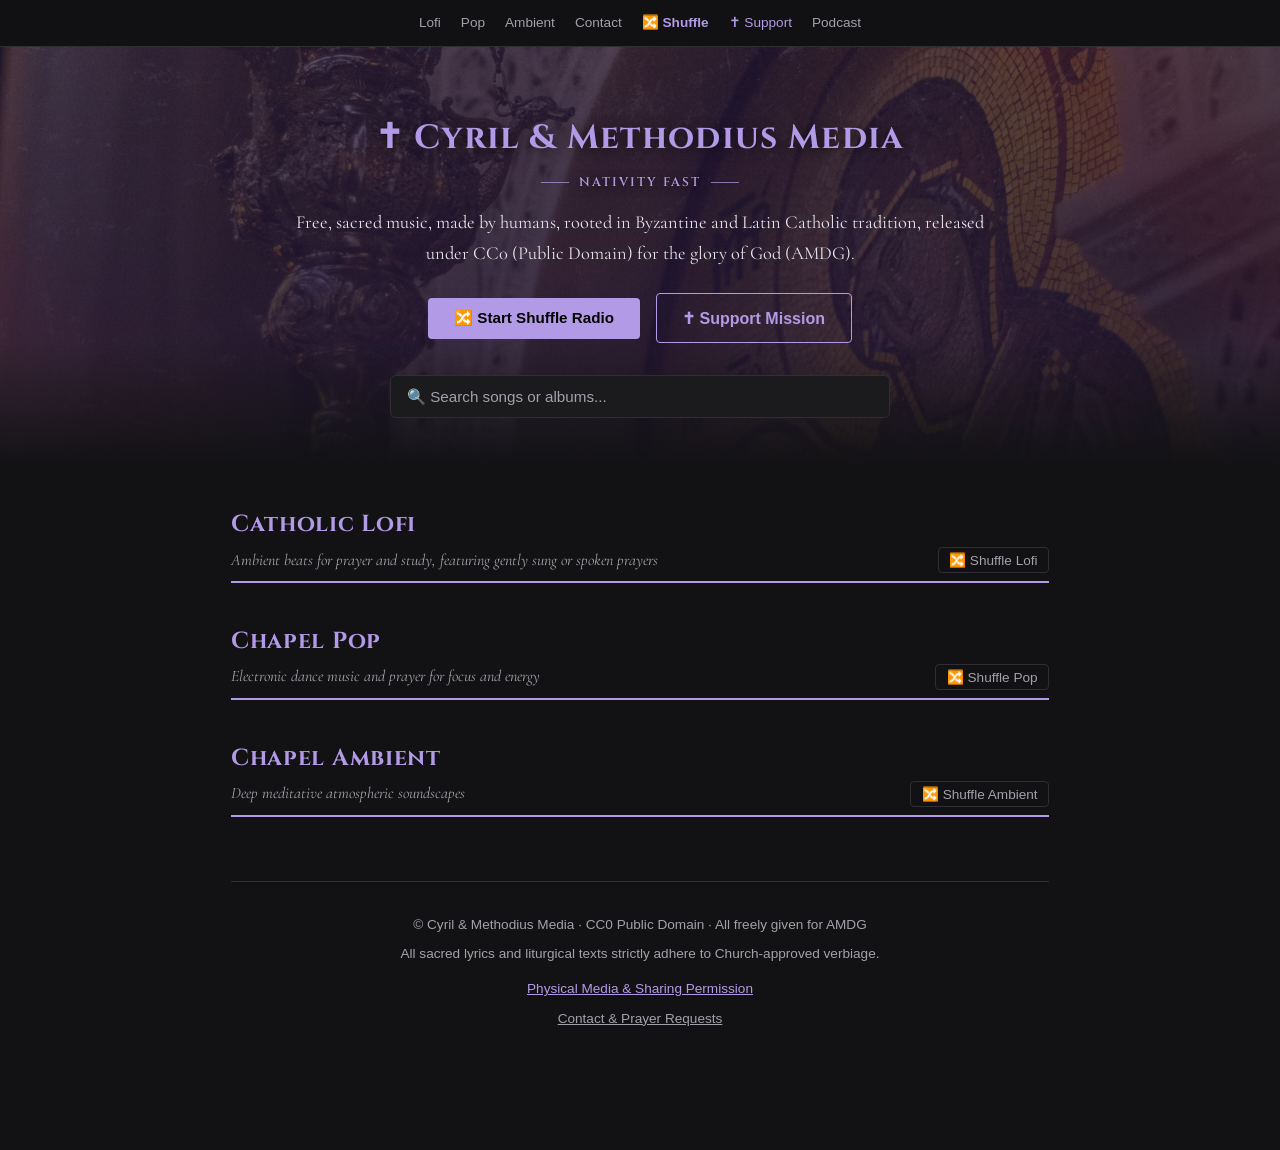
==== index.html @ 16fef33c "Simplify instrumental labels - Drop the Instrumental badge and the Instrumental / With vocals button" ====
<!DOCTYPE html>
<html lang="en">
<head>
  <meta charset="UTF-8" />
  <meta name="viewport" content="width=device-width, initial-scale=1.0" />
  
  <title>Cyril & Methodius Media — Sacred Sound. Open Source.</title>
  <meta name="description" content="Free, sacred music, made by humans, rooted in Byzantine and Latin Catholic tradition, released under CC0 Public Domain for AMDG." />
  <link rel="alternate" type="application/json" title="Music catalog (every album and song)" href="https://media.methodius.media/catalog.json" />
  <link rel="help" type="text/plain" title="How to download the music" href="/llms.txt" />
  <link rel="canonical" href="https://methodius.media/" />
  <link rel="manifest" href="/site.webmanifest" />

  <!-- Open Graph -->
  <meta property="og:url" content="https://methodius.media/" />
  <meta property="og:title" content="Cyril & Methodius Media — Sacred Sound. Open Source." />
  <meta property="og:description" content="Free, sacred music, made by humans, rooted in Byzantine and Latin Catholic tradition, released under CC0 Public Domain for AMDG." />
  <meta property="og:type" content="website" />

  <script type="application/ld+json">
  {
    "@context": "https://schema.org",
    "@type": "PodcastSeries",
    "name": "Methodius Media Release Archive",
    "description": "A podcast archive of every Methodius Media release, including pop, lofi, and ambient tracks on top of Catholic prayers.",
    "url": "https://methodius.media",
    "webFeed": "https://media.methodius.media/podcast.xml",
    "image": "https://methodius.media/apple-touch-icon.png"
  }
  </script>

  <link rel="icon" type="image/svg+xml" href="/favicon.svg" />

  <!-- Liturgical / classical serif fonts, self-hosted (Latin subset from
       Google Fonts) so they load from our own domain alongside the page
       instead of depending on a third-party fetch that sometimes stalls. -->
  <link rel="preload" href="/fonts/cinzel.woff2" as="font" type="font/woff2" crossorigin>
  <link rel="preload" href="/fonts/cormorant-garamond.woff2" as="font" type="font/woff2" crossorigin>

  <style>
    @font-face {
      font-family: 'Cinzel';
      font-style: normal;
      font-weight: 400 900;
      font-display: swap;
      src: url('/fonts/cinzel.woff2') format('woff2');
    }
    @font-face {
      font-family: 'Cormorant Garamond';
      font-style: normal;
      font-weight: 300 700;
      font-display: swap;
      src: url('/fonts/cormorant-garamond.woff2') format('woff2');
    }
    @font-face {
      font-family: 'Cormorant Garamond';
      font-style: italic;
      font-weight: 300 700;
      font-display: swap;
      src: url('/fonts/cormorant-garamond-italic.woff2') format('woff2');
    }
    :root {
      --bg: #121214;
      --card-bg: #1b1b1e;
      --border: #2e2e34;
      --text: #e4e4e7;
      --muted: #a1a1aa;
      --accent: #d4af37;
      --accent-hover: #f1c40f;
      --hero-tint: 18, 18, 20;
      --purple-badge: #c084fc;
      --font-heading: 'Cinzel', Georgia, serif;
      --font-serif: 'Cormorant Garamond', Georgia, serif;
      --font-sans: -apple-system, BlinkMacSystemFont, "Segoe UI", Roboto, sans-serif;
    }
    /* Byzantine liturgical seasons (set on <html> by the script in <head>).
       Gold is the everyday color; each accent stays light enough for the
       black text on accent-colored buttons. */
    html[data-season="nativity-fast"],
    html[data-season="lent"] { --accent: #b39ae6; --accent-hover: #c9b6f0; --hero-tint: 30, 20, 48; }
    html[data-season="nativity"] { --accent: #efe4c6; --accent-hover: #fbf4e0; --hero-tint: 34, 32, 26; }
    html[data-season="pascha"] { --accent: #e8636e; --accent-hover: #f08790; --hero-tint: 46, 16, 20; }
    html[data-season="pentecost"] { --accent: #74c486; --accent-hover: #93d4a1; --hero-tint: 16, 38, 24; }
    html[data-season="dormition"] { --accent: #85b6ea; --accent-hover: #a5caf2; --hero-tint: 16, 28, 48; }
    * { box-sizing: border-box; margin: 0; padding: 0; }
    /* Visible outline for keyboard users only (mouse clicks don't trigger it). */
    :focus-visible { outline: 2px solid var(--accent); outline-offset: 2px; }
    html { scroll-behavior: smooth; }
    body {
      font-family: var(--font-sans);
      background-color: var(--bg);
      color: var(--text);
      line-height: 1.6;
      padding-bottom: 5.5rem;
      min-height: 100vh;
      display: flex;
      flex-direction: column;
    }

    /* COMPACT SEASONAL DONATION BANNER ABOVE NAV */
    #seasonal-banner {
      display: none;
      position: relative;
      background: var(--card-bg);
      border-bottom: 1px solid var(--accent);
      padding: 0.4rem 2rem 0.4rem 0.75rem;
      text-align: center;
      font-size: 0.8rem;
      z-index: 200;
    }

    @media (max-width: 640px) {
  /* Prevent title and play button from breaking onto separate rows */
  .track-title-wrap {
    flex-wrap: nowrap !important;
    overflow: hidden;
  }

  /* Keep title on up to 2 lines and truncate with ellipsis on line 2 */
.track-title {
  display: -webkit-box;
  -webkit-line-clamp: 2;
  -webkit-box-orient: vertical;
  overflow: hidden;
  text-overflow: ellipsis;
  min-width: 0;
  flex: 1 1 auto;
}

  /* Prevent tag from stretching */
  .track-tag-container {
    flex-shrink: 0;
  }
  .track-tag-container {
  display: none !important;
}
}

    .sticky-nav {
      position: sticky;
      top: 0;
      z-index: 100;
      background: rgba(18, 18, 20, 0.92);
      backdrop-filter: blur(10px);
      border-bottom: 1px solid var(--border);
      padding: 0.75rem 1rem;
      display: flex;
      justify-content: center;
      gap: 1.25rem;
      flex-wrap: wrap;
      align-items: center;
      font-family: var(--font-sans);
    }
    .sticky-nav a {
      color: var(--muted);
      text-decoration: none;
      font-size: 0.85rem;
      font-weight: 500;
      transition: color 0.2s;
    }
    .sticky-nav a:hover { color: var(--accent); }

    .container {
      max-width: 850px;
      margin: 0 auto;
      padding: 0 1rem;
      width: 100%;
      flex: 1;
    }

    header {
      padding: 4rem 1rem 2.5rem 1rem;
      text-align: center;
      /* Darkened so the gold text stays readable, fading into --bg at the
         bottom so the image has no hard edge. */
      background:
        linear-gradient(to bottom, rgba(var(--hero-tint), 0.72), rgba(var(--hero-tint), 0.82) 70%, var(--bg)),
        url('/hero.jpg') 70% 35% / cover no-repeat;
    }
    .season-label:not([hidden]) {
      display: flex;
      align-items: center;
      justify-content: center;
      gap: 0.6rem;
      margin: -0.25rem 0 0.9rem;
      font-family: var(--font-heading);
      font-size: 0.78rem;
      font-weight: 600;
      letter-spacing: 0.16em;
      text-transform: uppercase;
      color: var(--accent);
      text-shadow: 0 2px 10px rgba(0, 0, 0, 0.6);
    }
    .season-label::before,
    .season-label::after {
      content: "";
      width: 1.75rem;
      height: 1px;
      background: var(--accent);
      opacity: 0.7;
    }
    .site-title { text-shadow: 0 2px 12px rgba(0, 0, 0, 0.6); }
    .site-title { 
      font-family: var(--font-heading);
      font-size: 2.1rem; 
      color: var(--accent); 
      margin-bottom: 0.75rem; 
      letter-spacing: 0.04em; 
    }
    .hero-mission { 
      font-family: var(--font-serif);
      color: var(--text); 
      font-size: 1.15rem; 
      max-width: 720px; 
      margin: 0 auto 1.5rem auto; 
      line-height: 1.7; 
    }
    
    .hero-actions {
      display: flex;
      gap: 1rem;
      justify-content: center;
      align-items: center;
      flex-wrap: wrap;
    }

    .btn-shuffle {
      background: var(--accent);
      color: #000;
      padding: 0.7rem 1.6rem;
      font-weight: 600;
      border: none;
      border-radius: 4px;
      cursor: pointer;
      font-size: 0.95rem;
      transition: background 0.2s;
      font-family: var(--font-sans);
    }
    .btn-shuffle:hover { background: var(--accent-hover); }

    .btn-donate {
      display: inline-block;
      background: transparent;
      border: 1px solid var(--accent);
      color: var(--accent);
      padding: 0.7rem 1.6rem;
      font-weight: 600;
      text-decoration: none;
      border-radius: 4px;
      transition: all 0.2s;
      font-family: var(--font-sans);
    }
    .btn-donate:hover { background: var(--accent); color: #000; }

    .search-wrapper {
      margin: 2rem 0 0.5rem 0;
      text-align: center;
      position: relative;
    }
    .search-wrapper .search-input { padding-right: 2.75rem; }
    .search-clear {
      position: absolute;
      top: 50%;
      right: 0.35rem;
      transform: translateY(-50%);
      width: 38px;
      height: 38px;
      border: none;
      border-radius: 50%;
      background: transparent;
      color: var(--muted);
      font-size: 1.1rem;
      cursor: pointer;
    }
    .search-clear:hover { color: var(--text); }

    /* Search results take the place of the album list while searching:
       matching songs first (each tagged with its section, so versions of
       the same prayer sit side by side), then matching albums. */
    body.searching .imprint-section { display: none !important; }
    .search-results[hidden] { display: none; }
    .search-results {
      display: flex;
      flex-direction: column;
      gap: 1.75rem;
      margin: 1.5rem 0 2.5rem;
    }
    .sr-head {
      display: flex;
      justify-content: space-between;
      align-items: baseline;
      gap: 1rem;
      padding: 0 0.25rem 0.45rem;
      border-bottom: 2px solid var(--accent);
    }
    .sr-head h2 {
      font-family: var(--font-heading);
      font-size: 0.95rem;
      font-weight: 600;
      letter-spacing: 0.16em;
      text-transform: uppercase;
      color: var(--accent);
    }
    .sr-count { font-size: 0.8rem; color: var(--muted); }
    .sr-list {
      list-style: none;
      margin: 0.4rem 0 0;
      padding: 0;
      display: flex;
      flex-direction: column;
      gap: 0.5rem;
    }
    .sr-song {
      display: flex;
      align-items: center;
      gap: 0.75rem;
      padding: 0.4rem 0.35rem 0.4rem 0.4rem;
      border-radius: 8px;
    }
    .sr-song.playing { background: rgba(212, 175, 55, 0.08); background: color-mix(in srgb, var(--accent) 8%, transparent); }
    .sr-song.playing .sr-title { color: var(--accent); }
    .sr-thumb { width: 44px; height: 44px; border-radius: 6px; font-size: 1.1rem; }
    .sr-text {
      flex: 1;
      min-width: 0;
      display: flex;
      flex-direction: column;
      gap: 0.15rem;
    }
    .sr-title-line { display: flex; align-items: flex-start; gap: 0.5rem; min-width: 0; }
    /* Long titles wrap to two lines, so the part that matched stays visible. */
    .sr-title {
      font-size: 0.95rem;
      font-weight: 600;
      line-height: 1.3;
      display: -webkit-box;
      -webkit-line-clamp: 2;
      -webkit-box-orient: vertical;
      overflow: hidden;
    }
    .sr-sub .sr-chip { display: inline-block; margin-right: 0.45rem; vertical-align: 1px; }
    .sr-chip {
      flex-shrink: 0;
      padding: 0.08rem 0.5rem;
      border: 1px solid var(--border);
      border-radius: 999px;
      font-size: 0.64rem;
      font-weight: 700;
      letter-spacing: 0.06em;
      text-transform: uppercase;
      color: #c9c9cf;
    }
    .sr-sub {
      font-size: 0.8rem;
      color: var(--muted);
      white-space: nowrap;
      overflow: hidden;
      text-overflow: ellipsis;
    }
    .sr-btn {
      flex-shrink: 0;
      width: 40px;
      height: 40px;
      padding: 0;
      border-radius: 50%;
      border: 1px solid var(--border);
      background: transparent;
      color: var(--text);
      font-size: 1.05rem;
      line-height: 1;
      cursor: pointer;
      display: flex;
      align-items: center;
      justify-content: center;
      -webkit-tap-highlight-color: transparent;
    }
    .sr-btn:hover { border-color: var(--accent); }
    .sr-btn.queued { border-color: var(--accent); color: var(--accent); }
    .sr-btn-play { border-color: var(--accent); background: var(--accent); color: #000; font-size: 0.85rem; }
    .sr-btn-play:hover { background: var(--accent-hover); }
    .sr-album {
      width: 100%;
      display: flex;
      align-items: center;
      gap: 0.9rem;
      padding: 0.5rem 0.75rem 0.5rem 0.5rem;
      border-radius: 10px;
      border: 1px solid var(--border);
      background: var(--card-bg);
      color: var(--text);
      font-family: var(--font-sans);
      text-align: left;
      cursor: pointer;
    }
    .sr-album:hover { border-color: var(--accent); }
    .sr-album-thumb { width: 56px; height: 56px; border-radius: 6px; font-size: 1.4rem; }
    .sr-album-title { font-family: var(--font-serif); font-size: 1.15rem; font-weight: 600; line-height: 1.2; }
    .sr-album::after {
      content: "";
      flex-shrink: 0;
      width: 7px;
      height: 7px;
      margin-left: auto;
      border-right: 2px solid var(--muted);
      border-bottom: 2px solid var(--muted);
      transform: rotate(-45deg);
    }
    .sr-empty { padding: 2rem 0; text-align: center; color: var(--muted); }
    .search-input {
      width: 100%;
      max-width: 500px;
      padding: 0.75rem 1rem;
      background: var(--card-bg);
      border: 1px solid var(--border);
      border-radius: 6px;
      color: var(--text);
      font-size: 0.95rem;
      outline: none;
      transition: border-color 0.2s;
      font-family: var(--font-sans);
    }
    .search-input:focus { border-color: var(--accent); }
    .search-input::placeholder { color: var(--muted); }

    .badge, .track-tag-badge, .btn-zip, .btn-artist-donate, .btn-album-share, .btn-download, .btn-share, .btn-queue {
      display: inline-flex;
      align-items: center;
      justify-content: center;
      height: 28px;
      font-size: 0.72rem;
      padding: 0 0.65rem;
      border-radius: 4px;
      font-weight: 600;
      white-space: nowrap;
      font-family: var(--font-sans);
      transition: all 0.2s;
      text-decoration: none;
      cursor: pointer;
    }

    /* Tag specifics */
    .badge, .track-tag-badge {
      text-transform: uppercase;
      letter-spacing: 0.04em;
      cursor: default;
    }
    .badge-sung { border: 1px solid var(--purple-badge); color: var(--purple-badge); }
    .badge-spoken { border: 1px solid #6fa8dc; color: #6fa8dc; }
    /* Albums still being recorded (no full-album download yet). */
    .badge-progress { border: 1px dashed #b4b4bc; color: #c9c9cf; }
    /* Instrumental albums: a white frame on every copy of their cover. */
    .art-instrumental::after {
      content: "";
      position: absolute;
      inset: 0;
      z-index: 2;
      border: 3px solid #f4f4f5;
      border-radius: inherit;
      pointer-events: none;
    }
    .track-tag-badge { border: 1px solid var(--border); color: var(--muted); font-size: 0.68rem; padding: 0 0.4rem; }

    /* Button specifics */
    .btn-zip, .btn-artist-donate, .btn-album-share {
      background: transparent;
      border: 1px solid var(--accent);
      color: var(--accent);
      font-size: 0.75rem;
    }
    .btn-zip:hover, .btn-artist-donate:hover, .btn-album-share:hover { background: var(--accent); color: #000; }

    .btn-download, .btn-share, .btn-queue {
      background: transparent;
      border: 1px solid var(--border);
      color: var(--muted);
      font-size: 0.75rem;
    }
    .btn-download:hover, .btn-share:hover, .btn-queue:hover { border-color: var(--text); color: var(--text); }
    .btn-queue.queued { border-color: var(--accent); color: var(--accent); }

    .album-tag-container, .track-tag-container {
      display: inline-flex;
      gap: 0.35rem;
      flex-wrap: wrap;
      align-items: center;
      flex-shrink: 0;
    }

    .imprint-section { margin-top: 2.5rem; }

    /* NEWEST SONG CARD in the hero, above search (filled from the podcast
       feed; stays hidden if the feed can't be loaded or matched to a track) */
    .newest-card:not([hidden]) {
      display: flex;
      align-items: center;
      gap: 0.75rem;
      max-width: 500px;
      margin: 1.75rem auto 0;
      padding: 0.55rem 0.9rem 0.55rem 0.6rem;
      text-align: left;
      background: rgba(27, 27, 30, 0.88);
      border: 1px solid var(--border);
      border-radius: 999px;
    }
    .newest-play {
      flex-shrink: 0;
      width: 38px;
      height: 38px;
      border-radius: 50%;
      border: none;
      background: var(--accent);
      color: #000;
      font-size: 0.9rem;
      cursor: pointer;
      transition: background 0.2s;
    }
    .newest-play:hover { background: var(--accent-hover); }
    .newest-text { min-width: 0; flex: 1; }
    .newest-label {
      font-size: 0.65rem;
      font-weight: 600;
      letter-spacing: 0.08em;
      text-transform: uppercase;
      color: var(--accent);
    }
    .newest-date { color: var(--muted); font-weight: 400; }
    /* Song name doubles as the "view in album" link. */
    .newest-song {
      display: block;
      width: 100%;
      background: none;
      border: none;
      padding: 0;
      text-align: left;
      cursor: pointer;
      color: var(--text);
      font-family: var(--font-serif);
      font-size: 1.1rem;
      font-weight: 600;
      line-height: 1.3;
      white-space: nowrap;
      overflow: hidden;
      text-overflow: ellipsis;
    }
    .newest-song:hover #newest-title { color: var(--accent); }
    .newest-album { color: var(--muted); font-style: italic; font-weight: 500; font-size: 0.95rem; }
    .newest-card:not([hidden]) + .search-wrapper { margin-top: 1rem; }
    .imprint-header {
      border-bottom: 2px solid var(--accent);
      padding-bottom: 0.5rem;
      margin-bottom: 1.5rem;
      display: flex;
      justify-content: space-between;
      align-items: flex-end;
      flex-wrap: wrap;
      gap: 0.5rem;
    }
    .imprint-header-text h2 { 
      font-family: var(--font-heading);
      font-size: 1.45rem; 
      color: var(--accent); 
      letter-spacing: 0.03em;
    }
    .imprint-subtitle { 
      font-family: var(--font-serif);
      font-size: 1rem; 
      color: var(--muted); 
      font-style: italic; 
      display: block; 
      margin-top: 0.25rem; 
    }

    .btn-section-shuffle {
      background: transparent;
      border: 1px solid var(--border);
      color: var(--muted);
      padding: 0.25rem 0.65rem;
      font-size: 0.85rem;
      border-radius: 4px;
      cursor: pointer;
      font-family: var(--font-sans);
      transition: all 0.2s;
    }
    .btn-section-shuffle:hover {
      border-color: var(--accent);
      color: var(--accent);
    }

    .album-accordion {
      background: var(--card-bg);
      border: 1px solid var(--border);
      border-radius: 6px;
      margin-bottom: 1rem;
      overflow: hidden;
      transition: border-color 0.3s ease, box-shadow 0.3s ease;
      scroll-margin-top: 64px;
    }
    .album-summary {
      padding: 1rem;
      font-weight: 600;
      cursor: pointer;
      display: flex;
      justify-content: space-between;
      align-items: center;
      list-style: none;
      user-select: none;
      gap: 0.75rem;
      flex-wrap: wrap;
    }
    .album-summary::-webkit-details-marker { display: none; }
    /* Small chevron so it's clear albums open; rotates when expanded. */
    .album-title-wrap::before {
      content: "";
      width: 7px;
      height: 7px;
      border-right: 2px solid var(--muted);
      border-bottom: 2px solid var(--muted);
      transform: rotate(-45deg);
      transition: transform 0.2s;
      flex-shrink: 0;
      margin-right: 0.15rem;
    }
    .album-accordion[open] .album-title-wrap::before { transform: rotate(45deg); }
    .album-summary:hover .album-title-wrap::before { border-color: var(--accent); }
    
    .album-title-wrap { 
      display: flex; 
      align-items: center; 
      gap: 0.6rem; 
      flex-wrap: nowrap; 
      min-width: 0; 
      flex: 1 1 200px; 
    }

    .album-controls-wrap {
      display: flex; 
      align-items: center; 
      gap: 0.6rem; 
      flex-wrap: wrap;
      flex: 2 1 300px;
      justify-content: flex-end;
    }

    .album-art {
      position: relative;
      flex-shrink: 0;
      display: flex;
      align-items: center;
      justify-content: center;
      overflow: hidden;
      color: var(--accent);
    }
    .album-art img {
      position: absolute;
      inset: 0;
      width: 100%;
      height: 100%;
      object-fit: cover;
    }
    .album-thumb {
      width: 44px;
      height: 44px;
      border-radius: 5px;
      font-size: 1.1rem;
    }

    .btn-album-play,
    .btn-album-shuffle {
      height: 38px;
      padding: 0 0.95rem;
      border-radius: 4px;
      font-family: var(--font-sans);
      font-size: 0.88rem;
      font-weight: 700;
      cursor: pointer;
      display: inline-flex;
      align-items: center;
      gap: 0.35rem;
    }
    .btn-album-play { border: none; background: var(--accent); color: #000; }
    .btn-album-play:hover { background: var(--accent-hover); }
    .btn-album-shuffle {
      border: 1px solid rgba(255, 255, 255, 0.35);
      background: transparent;
      color: var(--text);
    }
    .btn-album-shuffle:hover { border-color: var(--text); }

    /* Opened album: the header row becomes a box with a large cover over a
       blurred copy of itself, plus the song count and Play and Shuffle. */
    .album-backdrop,
    .album-meta,
    .album-play-actions { display: none; }
    .album-accordion[open] .album-summary {
      position: relative;
      overflow: hidden;
      display: grid;
      grid-template-columns: auto minmax(0, 1fr);
      column-gap: 1.1rem;
      row-gap: 0.55rem;
      align-items: center;
      align-content: center;
    }
    .album-accordion[open] .album-backdrop {
      display: block;
      position: absolute;
      inset: -40px;
      width: calc(100% + 80px);
      height: calc(100% + 80px);
      object-fit: cover;
      filter: blur(24px) saturate(1.2);
      opacity: 0.5;
    }
    .album-accordion[open] .album-summary::after {
      content: "";
      position: absolute;
      inset: 0;
      background: linear-gradient(90deg, rgba(18, 18, 20, 0.4), rgba(18, 18, 20, 0.85));
    }
    .album-accordion[open] .album-summary > :not(.album-backdrop) { position: relative; z-index: 1; }
    .album-accordion[open] .album-thumb {
      grid-column: 1;
      grid-row: 1 / span 4;
      width: 140px;
      height: 140px;
      border-radius: 8px;
      font-size: 3rem;
      box-shadow: 0 10px 24px rgba(0, 0, 0, 0.55);
    }
    .album-accordion[open] .album-title-wrap,
    .album-accordion[open] .album-controls-wrap,
    .album-accordion[open] .album-meta,
    .album-accordion[open] .album-play-actions { grid-column: 2; }
    .album-accordion[open] .album-controls-wrap { justify-content: flex-start; }
    .album-accordion[open] .album-meta { display: block; font-size: 0.85rem; font-weight: 400; color: #c9c9cf; }
    .album-accordion[open] .album-play-actions { display: flex; flex-wrap: wrap; gap: 0.5rem; }

    @media (max-width: 640px) {
      /* Cover on the left, spanning the title line and the buttons under it. */
      .album-summary {
        display: grid;
        grid-template-columns: auto minmax(0, 1fr);
        column-gap: 0.85rem;
        row-gap: 0.5rem;
      }
      .album-thumb { grid-row: span 2; width: 72px; height: 72px; border-radius: 6px; font-size: 1.6rem; }
      .album-summary .album-title { -webkit-line-clamp: 2; }
      .album-accordion[open] .album-summary { column-gap: 0.9rem; padding: 0.9rem; }
      .album-accordion[open] .album-thumb { width: 112px; height: 112px; font-size: 2.4rem; align-self: start; }
    }
    
    .album-title { 
      font-family: var(--font-serif);
      font-size: 1.2rem; 
      color: var(--text); 
      font-weight: 600;
      line-height: 1.3;
      display: -webkit-box;
      -webkit-line-clamp: 1; /* Caps title to 1 line, hiding year if pushed to 2 */
      -webkit-box-orient: vertical;
      overflow: hidden;
      text-overflow: ellipsis;
      min-width: 0;
    }
    .album-year {
      font-family: var(--font-sans);
      font-size: 0.8rem;
      font-weight: 175;
      color: var(--muted);
      font-style: italic;
      margin-left: 0.2rem;
      white-space: nowrap;
      flex-shrink: 0;
    }
    .album-actions { 
      display: flex; 
      align-items: center; 
      gap: 0.4rem; 
      flex-wrap: wrap; 
      flex-shrink: 0; 
    }

    .track-list {
      padding: 0.5rem 1rem 1rem 1rem;
      border-top: 1px solid var(--border);
      display: flex;
      flex-direction: column;
      gap: 0.75rem;
    }
    .track-row {
      display: flex;
      align-items: center;
      justify-content: space-between;
      flex-wrap: wrap;
      gap: 0.8rem;
      padding: 0.5rem 0.5rem;
      border-bottom: 1px solid rgba(255, 255, 255, 0.15);
      border-radius: 4px;
      transition: background 0.3s ease, border-color 0.3s ease, box-shadow 0.3s ease;
    }
    .track-row:last-child { border-bottom: none; }
    /* Persistent marker for the track that's currently loaded, so it's
       easy to find again after scrolling away. */
    .track-row.playing {
      box-shadow: inset 3px 0 0 var(--accent);
      background: rgba(212, 175, 55, 0.06);
      background: color-mix(in srgb, var(--accent) 6%, transparent);
    }
    .track-row.playing .track-title { color: var(--accent); }
    
    .track-title-wrap { 
      flex: 1 1 150px;
      display: flex; 
      align-items: center; 
      gap: 0.6rem; 
      flex-wrap: wrap; 
      min-width: 0;
    }
    .track-title { 
      font-family: var(--font-sans);
      font-weight: 500; 
      color: var(--text); 
      font-size: 0.95rem; 
    }

    .track-controls-wrap { 
      flex: 0 0 auto;
      display: flex; 
      align-items: center; 
      gap: 0.6rem; 
      flex-wrap: wrap; 
      justify-content: flex-end;
    }
    audio { 
      color-scheme: dark;
      width: 260px; 
      max-width: 100%;
      height: 36px; 
      border-radius: 4px; 
    }
    
    .track-btn-group {
      display: flex;
      align-items: center;
      gap: 0.4rem;
      flex-shrink: 0;
      flex-wrap: nowrap !important;
    }

    /* Mobile Play Button - Specific CSS */
    .btn-mobile-play {
      background: var(--accent);
      color: #000;
      border: none;
      padding: 0 0.8rem;
      border-radius: 4px;
      font-size: 0.85rem;
      font-weight: 600;
      display: inline-flex !important;
      align-items: center;
      justify-content: center;
      height: 28px;
      gap: 0.3rem;
      cursor: pointer;
      font-family: var(--font-sans);
      white-space: nowrap;
      flex-direction: row !important;
      flex-shrink: 0;
    }

    .mobile-only { display: none !important; }
    .desktop-only { display: inline-flex !important; align-items: center; }

    @media (max-width: 640px) {
      .mobile-only { display: inline-flex !important; align-items: center; justify-content: center; }
      .desktop-only { display: none !important; }
      
      /* WebKit/Safari inner span sizing fix */
      .btn-share .mobile-only,
      .btn-download .mobile-only,
      .btn-album-share .mobile-only,
      .btn-queue .mobile-only,
      .btn-np-action .mobile-only {
        width: 100%;
        height: 100%;
        display: inline-flex !important;
        align-items: center;
        justify-content: center;
      }

      /* Standardize equal height for mobile buttons & badges */
      .btn-zip,
      .btn-album-share,
      .btn-download,
      .btn-share,
      .btn-queue,
      .badge,
      .track-tag-badge,
      .btn-mobile-play {
        height: 34px !important;
      }

      /* Specific square width limits for generic icon buttons (download/share on tracks & album share) */
      .btn-download, .btn-share, .btn-album-share, .btn-queue {
        width: 34px !important;
        min-width: 34px !important;
        padding: 0 !important;
      }

      .audio-player { 
        display: none !important; 
      }
      
      /* Force wraps to start from the left side on small screens */
      .album-controls-wrap, .track-controls-wrap {
        justify-content: flex-start !important;
      }

      .now-playing-bar {
        padding: 0.9rem 0.8rem 0.5rem !important;
        gap: 0.8rem !important;
        justify-content: space-between !important;
      }

      /* Collapsed mobile bar: hide title/progress (too small to read/use),
         leaving just transport controls + action buttons. Everything
         comes back once the bar is expanded via the handle. */
      .np-center-info {
        display: none !important;
      }

      .np-handle {
        display: block !important;
      }

      body {
        padding-bottom: 4rem !important;
      }

      /* The sticky nav wraps to two rows on phones, so leave room for it
         when an opened album scrolls to the top. */
      .album-accordion { scroll-margin-top: 100px; }
    }

    .now-playing-bar {
      position: fixed;
      bottom: 0;
      left: 0;
      right: 0;
      z-index: 200;
      background: rgba(27, 27, 30, 0.96);
      backdrop-filter: blur(12px);
      border-top: 1px solid var(--accent);
      padding: 0.6rem 1.2rem;
      display: none;
      align-items: center;
      gap: 1.25rem;
      box-shadow: 0 -4px 20px rgba(0, 0, 0, 0.5);
      font-family: var(--font-sans);
    }
    .np-controls {
      display: flex;
      align-items: center;
      gap: 0.4rem;
      flex-shrink: 0;
    }
    .btn-np {
      background: transparent;
      color: var(--text);
      border: 1px solid var(--border);
      width: 32px;
      height: 32px;
      border-radius: 50%;
      font-size: 0.85rem;
      cursor: pointer;
      display: flex;
      align-items: center;
      justify-content: center;
      transition: all 0.2s;
    }
    .btn-np:hover { border-color: var(--accent); color: var(--accent); }
    
    .btn-np-toggle {
      background: var(--accent);
      color: #000;
      border: none;
      width: 36px;
      height: 36px;
      border-radius: 50%;
      font-size: 1rem;
      font-weight: bold;
      cursor: pointer;
      display: flex;
      align-items: center;
      justify-content: center;
      transition: background 0.2s;
    }
    .btn-np-toggle:hover { background: var(--accent-hover); }

    .np-center-info {
      flex: 1;
      display: flex;
      flex-direction: column;
      gap: 0.2rem;
      overflow: hidden;
      min-width: 0;
    }
    .np-meta-row {
      display: flex;
      align-items: center;
      gap: 0.5rem;
      overflow: hidden;
    }
    .np-symbol { color: var(--accent); font-size: 1.1rem; flex-shrink: 0; }
    .np-title { font-weight: 600; font-size: 0.88rem; color: var(--text); white-space: nowrap; overflow: hidden; text-overflow: ellipsis; }
    .np-album { font-size: 0.75rem; color: var(--muted); white-space: nowrap; overflow: hidden; text-overflow: ellipsis; }

    .np-progress-row {
      display: flex;
      align-items: center;
      gap: 0.6rem;
    }
    .np-time { font-size: 0.72rem; color: var(--muted); font-family: monospace; min-width: 38px; flex-shrink: 0; }
    .np-progress-bg {
      flex: 1;
      height: 6px;
      background: var(--border);
      border-radius: 3px;
      cursor: pointer;
      position: relative;
      overflow: hidden;
    }
    .np-progress-fill {
      height: 100%;
      background: var(--accent);
      width: 0%;
      transition: width 0.1s linear;
    }

    /* The queue lives in its own panel: a popover above the player bar on
       desktop (opened by the Queue button), a sheet over the full player on
       phones (opened from the "Up next" strip at the bottom of the player). */
    .queue-panel[hidden] { display: none; }
    .queue-panel {
      position: fixed;
      right: 1.2rem;
      bottom: 80px;
      z-index: 210;
      width: 380px;
      max-height: min(560px, 70vh);
      box-sizing: border-box;
      display: flex;
      flex-direction: column;
      gap: 0.5rem;
      padding: 0.85rem 0.75rem 0.75rem;
      background: var(--card-bg);
      border: 1px solid var(--border);
      border-radius: 12px;
      box-shadow: 0 16px 40px rgba(0, 0, 0, 0.6);
      font-family: var(--font-sans);
      color: var(--text);
    }
    .qp-handle { display: none; }
    .qp-title-row {
      display: flex;
      align-items: center;
      justify-content: space-between;
      gap: 0.75rem;
      padding: 0 0.35rem 0.25rem;
    }
    .qp-title { font-family: var(--font-heading); font-size: 1.1rem; font-weight: 600; line-height: 1.2; }
    .qp-count { display: block; font-size: 0.8rem; color: var(--muted); }
    .qp-header-actions { display: flex; gap: 0.4rem; }
    .qp-clear, .qp-close {
      height: 34px;
      border-radius: 4px;
      border: 1px solid var(--border);
      background: transparent;
      color: var(--text);
      font-family: var(--font-sans);
      font-size: 0.82rem;
      cursor: pointer;
    }
    .qp-clear { padding: 0 0.8rem; }
    .qp-close { width: 34px; padding: 0; border-radius: 50%; }
    .qp-clear:hover, .qp-close:hover { border-color: var(--accent); }
    .qp-now, .qp-label, .qp-mini { display: none; }
    .qp-empty { padding: 1.25rem 0.5rem; text-align: center; font-size: 0.88rem; color: var(--muted); }
    .qp-thumb { width: 44px; height: 44px; border-radius: 6px; font-size: 1.1rem; }

    .np-queue-list {
      list-style: none;
      margin: 0;
      padding: 0;
      display: flex;
      flex-direction: column;
      gap: 0.15rem;
      min-height: 0;
      overflow-y: auto;
      overscroll-behavior: contain;
    }
    .np-queue-list li {
      min-height: 60px;
      box-sizing: border-box;
      display: flex;
      align-items: center;
      gap: 0.5rem;
      padding: 0.4rem 0.15rem 0.4rem 0;
      border-radius: 8px;
      color: var(--text);
    }
    .qp-play {
      flex: 1;
      min-width: 0;
      display: flex;
      align-items: center;
      gap: 0.75rem;
      padding: 0;
      border: none;
      background: transparent;
      color: inherit;
      font-family: var(--font-sans);
      text-align: left;
      cursor: pointer;
      -webkit-tap-highlight-color: transparent;
    }
    .qp-play:hover .qp-song { color: var(--accent); }
    .qp-text {
      flex: 1;
      min-width: 0;
      display: flex;
      flex-direction: column;
      gap: 0.1rem;
    }
    .qp-song {
      font-size: 0.93rem;
      font-weight: 600;
      white-space: nowrap;
      overflow: hidden;
      text-overflow: ellipsis;
    }
    .qp-album {
      font-size: 0.78rem;
      color: var(--muted);
      white-space: nowrap;
      overflow: hidden;
      text-overflow: ellipsis;
    }
    .np-queue-list .np-queue-remove,
    .np-queue-list .np-queue-grip {
      flex-shrink: 0;
      width: 38px;
      height: 44px;
      padding: 0;
      border: none;
      background: transparent;
      color: var(--muted);
      display: flex;
      align-items: center;
      justify-content: center;
      -webkit-tap-highlight-color: transparent;
    }
    .np-queue-list .np-queue-remove { font-size: 1.15rem; cursor: pointer; }
    /* touch-action: none keeps a finger drag on the handle from scrolling. */
    .np-queue-list .np-queue-grip { cursor: grab; touch-action: none; }
    .np-queue-list .np-queue-remove:hover,
    .np-queue-list .np-queue-grip:hover,
    .np-queue-list .np-queue-grip:focus-visible { color: var(--text); }
    .np-queue-list.reordering li { transition: transform 0.15s ease; }
    .np-queue-list.reordering li.dragging {
      transition: none;
      position: relative;
      z-index: 1;
      background: #26262c;
      box-shadow: 0 8px 22px rgba(0, 0, 0, 0.55);
      cursor: grabbing;
    }
    .np-queue-list.reordering li.dragging .np-queue-grip { cursor: grabbing; color: var(--accent); }

    .np-queue-btn { gap: 0.35rem; }
    .np-queue-btn.active { border-color: var(--accent); color: var(--accent); }

    /* Phone player: the next queued song peeks in a strip at the bottom. */
    .np-upnext { display: none; }

    .np-side-actions {
      display: flex;
      align-items: center;
      gap: 0.4rem;
      flex-shrink: 0;
    }
    .btn-np-action {
      background: transparent;
      border: 1px solid var(--border);
      color: var(--text);
      padding: 0.35rem 0.65rem;
      font-size: 0.78rem;
      border-radius: 4px;
      cursor: pointer;
      white-space: nowrap;
      transition: all 0.2s;
      font-family: var(--font-sans);
      flex-shrink: 0;
      display: inline-flex;
      align-items: center;
      justify-content: center;
    }
    .btn-np-action:hover { border-color: var(--accent); color: var(--accent); }

    .np-sleep-btn { gap: 0.35rem; }
    .np-sleep-btn.active { border-color: var(--accent); color: var(--accent); }

    /* Sleep timer: a popover above the bar on desktop (opened by the Sleep
       button), a row inside the pulled-up player on phones. */
    .np-sleep {
      display: none;
      flex-direction: column;
      gap: 0.5rem;
    }
    .np-sleep.open {
      display: flex;
      position: absolute;
      bottom: calc(100% + 8px);
      right: 1.2rem;
      width: 320px;
      padding: 0.8rem;
      background: var(--card-bg);
      border: 1px solid var(--border);
      border-radius: 10px;
      box-shadow: 0 10px 30px rgba(0, 0, 0, 0.55);
    }
    .np-sleep-label {
      font-family: var(--font-heading);
      font-size: 0.7rem;
      font-weight: 600;
      letter-spacing: 0.16em;
      text-transform: uppercase;
      color: var(--accent);
    }
    .np-sleep-options { display: flex; gap: 0.4rem; }
    .np-sleep-options button {
      flex: 1;
      min-height: 38px;
      padding: 0 0.4rem;
      border-radius: 999px;
      border: 1px solid var(--border);
      background: transparent;
      color: var(--text);
      font-family: var(--font-sans);
      font-size: 0.8rem;
      font-weight: 600;
      white-space: nowrap;
      cursor: pointer;
      -webkit-tap-highlight-color: transparent;
    }
    .np-sleep-options button:hover { border-color: var(--accent); }
    .np-sleep-options button[aria-pressed="true"] {
      background: var(--accent);
      border-color: var(--accent);
      color: #000;
    }
    .np-sleep-status { font-size: 0.78rem; color: var(--muted); }

    .np-handle {
      display: none;
      position: absolute;
      top: 0;
      left: 0;
      right: 0;
      height: 18px;
      cursor: pointer;
    }
    .np-handle::after {
      content: "";
      position: absolute;
      top: 6px;
      left: 50%;
      transform: translateX(-50%);
      width: 46px;
      height: 5px;
      border-radius: 3px;
      background: var(--muted);
      opacity: 0.6;
    }

    .np-backdrop {
      display: none;
      position: fixed;
      inset: 0;
      background: rgba(0, 0, 0, 0.6);
      z-index: 450;
    }
    .np-backdrop.active {
      display: block;
    }

    .np-close {
      display: none;
      position: absolute;
      top: 0.85rem;
      right: 0.85rem;
      width: 34px;
      height: 34px;
      border-radius: 50%;
      background: rgba(255, 255, 255, 0.08);
      border: 1px solid var(--border);
      color: var(--text);
      font-size: 1rem;
      line-height: 1;
      cursor: pointer;
      align-items: center;
      justify-content: center;
      z-index: 10;
    }

    .np-art-placeholder {
      display: none;
      position: relative;
      width: 100%;
      max-width: 200px;
      aspect-ratio: 1;
      margin: 0 auto;
      border-radius: 12px;
      overflow: hidden;
      background: linear-gradient(160deg, rgba(212, 175, 55, 0.18), rgba(212, 175, 55, 0.04));
      background: linear-gradient(160deg, color-mix(in srgb, var(--accent) 18%, transparent), color-mix(in srgb, var(--accent) 4%, transparent));
      border: 1px solid var(--border);
      align-items: center;
      justify-content: center;
      font-size: 4rem;
      color: var(--accent);
    }
    .np-art-placeholder img {
      display: none;
      width: 100%;
      height: 100%;
      object-fit: cover;
    }

    /* Desktop: the bar already has room, so the art shows as a small
       always-visible thumbnail next to the title instead of behind the
       mobile-only expand interaction. */
    @media (min-width: 641px) {
      .np-art-placeholder {
        display: flex;
        order: 1;
        width: 44px;
        max-width: 44px;
        height: 44px;
        margin: 0;
        border-radius: 6px;
        font-size: 1.3rem;
        flex-shrink: 0;
      }
      .np-controls { order: 0; }
      .np-center-info { order: 2; }
      .np-side-actions { order: 3; }
    }

    @media (max-width: 640px) {
      .now-playing-bar.expanded {
        position: fixed;
        top: auto;
        max-height: 88vh;
        z-index: 500;
        animation: np-sheet-in 0.28s cubic-bezier(0.2, 0.8, 0.2, 1);
        overscroll-behavior: contain;
        flex-direction: column;
        align-items: stretch;
        justify-content: flex-start !important;
        border-radius: 18px 18px 0 0;
        border-top: 1px solid var(--accent);
        padding: 2rem 1.5rem calc(1.5rem + env(safe-area-inset-bottom, 0px)) !important;
        gap: 1.25rem !important;
        overflow-y: auto;
        background: rgba(15, 15, 17, 0.98);
        box-shadow: 0 -8px 30px rgba(0, 0, 0, 0.6);
      }

      .now-playing-bar.expanded .np-handle {
        top: 0.5rem;
      }

      .now-playing-bar.expanded .np-close {
        display: flex;
      }

      .now-playing-bar.expanded .np-art-placeholder {
        display: flex;
        order: 0;
      }

      .now-playing-bar.expanded .np-center-info {
        display: flex !important;
        flex: 0 0 auto;
        order: 1;
        gap: 0.75rem;
      }

      .now-playing-bar.expanded .np-meta-row {
        flex-direction: column;
        align-items: center;
        text-align: center;
        gap: 0.25rem;
      }

      .now-playing-bar.expanded .np-dot,
      .now-playing-bar.expanded .np-symbol {
        display: none;
      }

      .now-playing-bar.expanded .np-symbol {
        font-size: 2rem;
      }

      .now-playing-bar.expanded .np-title {
        font-size: 1.3rem;
        white-space: normal;
        overflow: visible;
        text-overflow: unset;
      }

      .now-playing-bar.expanded .np-album {
        font-size: 1rem;
        white-space: normal;
      }

      .now-playing-bar.expanded .np-progress-bg {
        height: 8px;
      }

      .now-playing-bar.expanded .np-controls {
        order: 3;
        justify-content: center;
        gap: 1.5rem;
        margin-top: 0.5rem;
      }

      .now-playing-bar.expanded .np-controls .btn-np {
        width: 46px;
        height: 46px;
        font-size: 1.2rem;
      }

      .now-playing-bar.expanded .np-controls .btn-np-toggle {
        width: 58px;
        height: 58px;
        font-size: 1.5rem;
      }

      .now-playing-bar.expanded .np-side-actions {
        order: 5;
        justify-content: center;
        gap: 0.75rem;
        margin-top: auto;
        padding-top: 1rem;
      }

      .now-playing-bar.expanded .np-side-actions .btn-np-action {
        flex: 1;
        justify-content: center;
        padding: 0.75rem 0.5rem;
        font-size: 0.85rem;
      }

      .now-playing-bar.expanded .btn-np-action .desktop-only {
        display: inline-flex !important;
      }

      .now-playing-bar.expanded .btn-np-action .mobile-only {
        display: none !important;
      }

      .now-playing-bar.expanded .np-sleep {
        display: flex;
        order: 4;
        position: static;
        width: auto;
        padding: 0;
        background: none;
        border: none;
        box-shadow: none;
      }
      .now-playing-bar.expanded .np-sleep-options button { min-height: 44px; }

      .now-playing-bar.expanded .np-upnext:not([hidden]) {
        order: 6;
        display: flex;
        align-items: center;
        gap: 0.75rem;
        margin: 0 -1.5rem calc(-1.5rem - env(safe-area-inset-bottom, 0px));
        padding: 0.8rem 1.5rem calc(1rem + env(safe-area-inset-bottom, 0px));
        border: none;
        border-top: 1px solid var(--border);
        background: #17171a;
        color: var(--text);
        font-family: var(--font-sans);
        text-align: left;
        cursor: pointer;
        -webkit-tap-highlight-color: transparent;
      }
      .np-upnext-thumb { width: 40px; height: 40px; border-radius: 6px; font-size: 1rem; }
      .np-upnext-text { flex: 1; min-width: 0; display: flex; flex-direction: column; gap: 0.1rem; }
      .np-upnext-label {
        font-family: var(--font-heading);
        font-size: 0.66rem;
        font-weight: 600;
        letter-spacing: 0.16em;
        text-transform: uppercase;
        color: var(--accent);
      }
      .np-upnext-title { font-size: 0.92rem; font-weight: 600; white-space: nowrap; overflow: hidden; text-overflow: ellipsis; }
      .np-upnext-chevron {
        flex-shrink: 0;
        width: 9px;
        height: 9px;
        margin: 0.3rem 0.4rem 0;
        border-left: 2px solid var(--text);
        border-top: 2px solid var(--text);
        transform: rotate(45deg);
      }

      /* The queue as its own sheet over the full player. */
      .queue-panel {
        top: 2.25rem;
        left: 0;
        right: 0;
        bottom: 0 !important;
        z-index: 600;
        width: auto;
        max-height: none;
        padding: 0.6rem 1rem calc(1rem + env(safe-area-inset-bottom, 0px));
        border: none;
        border-top: 1px solid var(--accent);
        border-radius: 18px 18px 0 0;
        background: #0f0f11;
        box-shadow: 0 -8px 30px rgba(0, 0, 0, 0.6);
        animation: np-sheet-in 0.28s cubic-bezier(0.2, 0.8, 0.2, 1);
      }
      .search-results { margin-top: 0.75rem; }
      .qp-header { touch-action: none; padding-bottom: 0.25rem; }
      .qp-handle {
        display: block;
        width: 46px;
        height: 5px;
        margin: 0 auto 0.75rem;
        border-radius: 3px;
        background: var(--muted);
        opacity: 0.6;
      }
      .qp-now:not([hidden]) {
        display: flex;
        align-items: center;
        gap: 0.75rem;
        padding: 0.4rem;
        border-radius: 8px;
        background: rgba(212, 175, 55, 0.08);
        background: color-mix(in srgb, var(--accent) 8%, transparent);
      }
      .qp-now .qp-song { color: var(--accent); }
      .qp-now-tag { flex-shrink: 0; padding-right: 0.4rem; font-size: 0.68rem; font-weight: 700; letter-spacing: 0.08em; color: var(--accent); }
      .qp-label {
        display: block;
        padding: 0.6rem 0.4rem 0.1rem;
        font-family: var(--font-heading);
        font-size: 0.7rem;
        font-weight: 600;
        letter-spacing: 0.16em;
        text-transform: uppercase;
        color: var(--accent);
      }
      .queue-panel .np-queue-list { flex: 1; }
      .qp-mini {
        display: flex;
        align-items: center;
        gap: 0.6rem;
        margin-top: auto;
        padding: 0.55rem 0.6rem;
        border-radius: 10px;
        border: 1px solid var(--border);
        background: var(--card-bg);
      }
      .qp-mini-title { flex: 1; min-width: 0; font-size: 0.9rem; font-weight: 600; white-space: nowrap; overflow: hidden; text-overflow: ellipsis; }
      .qp-mini .btn-np { width: 40px; height: 40px; }
      .qp-mini .btn-np-toggle { width: 44px; height: 44px; }
    }

    @keyframes np-sheet-in {
      from { transform: translateY(100%); }
      to { transform: translateY(0); }
    }

    footer {
      text-align: center;
      border-top: 1px solid var(--border);
      padding: 2rem 1rem;
      margin-top: 4rem;
      color: var(--muted);
      font-size: 0.85rem;
      font-family: var(--font-sans);
    }
    footer a { color: var(--muted); text-decoration: underline; }
    footer a:hover { color: var(--accent); }

    .btn-modal-trigger {
      background: none;
      border: none;
      color: var(--accent);
      text-decoration: underline;
      cursor: pointer;
      font-size: 0.85rem;
      margin-top: 0.5rem;
      font-family: var(--font-sans);
    }

    .modal {
      display: none;
      position: fixed;
      inset: 0;
      background: rgba(0, 0, 0, 0.85);
      align-items: center;
      justify-content: center;
      padding: 1rem;
      z-index: 1000;
      font-family: var(--font-sans);
    }
    .modal-content {
      background: var(--card-bg);
      border: 1px solid var(--border);
      max-width: 500px;
      width: 100%;
      padding: 2rem;
      border-radius: 8px;
      text-align: center;
    }
    .btn-modal-close {
      margin-top: 1.5rem;
      background: var(--card-bg);
      color: var(--text);
      border: 1px solid var(--accent);
      padding: 0.5rem 1.2rem;
      border-radius: 4px;
      cursor: pointer;
      transition: all 0.2s;
    }
    .btn-modal-close:hover {
      background: var(--accent);
      color: #000;
    }
  </style>
  <script>
    // Pascha by the Gregorian computus, as Byzantine Catholic churches in the
    // U.S. keep it (Anonymous Gregorian algorithm).
    function gregorianPascha(year) {
      const a = year % 19, b = Math.floor(year / 100), c = year % 100;
      const d = Math.floor(b / 4), e = b % 4, f = Math.floor((b + 8) / 25);
      const g = Math.floor((b - f + 1) / 3), h = (19 * a + b - d - g + 15) % 30;
      const i = Math.floor(c / 4), k = c % 4, l = (32 + 2 * e + 2 * i - h - k) % 7;
      const m = Math.floor((a + 11 * h + 22 * l) / 451);
      const month = Math.floor((h + l - 7 * m + 114) / 31);
      const day = ((h + l - 7 * m + 114) % 31) + 1;
      return new Date(year, month - 1, day);
    }

    function byzantineSeason(date) {
      const today = new Date(date.getFullYear(), date.getMonth(), date.getDate());
      const fromPascha = Math.round((today - gregorianPascha(today.getFullYear())) / 86400000);
      const m = today.getMonth() + 1, d = today.getDate();

      if (fromPascha >= -48 && fromPascha <= -8) return { id: 'lent', label: 'Great Lent' };
      if (fromPascha >= -7 && fromPascha <= -1) return { id: 'lent', label: 'Holy Week' };
      if (fromPascha >= 0 && fromPascha <= 38) return { id: 'pascha', label: 'Pascha · Christ is Risen!' };
      if (fromPascha >= 49 && fromPascha <= 55) return { id: 'pentecost', label: 'Pentecost' };
      if ((m === 11 && d >= 15) || (m === 12 && d <= 24)) return { id: 'nativity-fast', label: 'Nativity Fast' };
      if (m === 12 || (m === 1 && d <= 5)) return { id: 'nativity', label: 'Nativity of Christ' };
      if (m === 1 && d <= 14) return { id: 'nativity', label: 'Theophany' };
      if (m === 8 && d <= 14) return { id: 'dormition', label: 'Dormition Fast' };
      if (m === 8 && d === 15) return { id: 'dormition', label: 'Dormition of the Theotokos' };
      return null;
    }

    // ?season=lent (or pascha, pentecost, nativity-fast, nativity, dormition,
    // ordinary) previews a season's colors on any day.
    const SEASON_PREVIEWS = {
      'lent': { id: 'lent', label: 'Great Lent' },
      'pascha': { id: 'pascha', label: 'Pascha · Christ is Risen!' },
      'pentecost': { id: 'pentecost', label: 'Pentecost' },
      'nativity-fast': { id: 'nativity-fast', label: 'Nativity Fast' },
      'nativity': { id: 'nativity', label: 'Nativity of Christ' },
      'dormition': { id: 'dormition', label: 'Dormition Fast' },
      'ordinary': null
    };
    const seasonPreview = new URLSearchParams(location.search).get('season');
    const liturgicalSeason = seasonPreview in SEASON_PREVIEWS
      ? SEASON_PREVIEWS[seasonPreview]
      : byzantineSeason(new Date());
    if (liturgicalSeason) document.documentElement.dataset.season = liturgicalSeason.id;
  </script>
</head>
<body>

  <!-- SEASONAL DONATION BANNER ABOVE NAV -->
  <div id="seasonal-banner">
    <span id="seasonal-text"></span>
    <a href="https://buy.stripe.com/8x2aEX4RXgOj7qeeG7cV202" target="_blank" rel="noopener" style="color: var(--accent); font-weight: 600; text-decoration: underline; margin-left: 0.5rem; white-space: nowrap;">Support the Mission</a>
    <button onclick="dismissSeasonalBanner()" style="background: transparent; border: none; color: var(--muted); cursor: pointer; position: absolute; right: 0.5rem; top: 50%; transform: translateY(-50%); font-size: 1.1rem; font-family: var(--font-sans); padding: 0.25rem;">×</button>
  </div>

  <script>
    let currentSeasonKey = null;

    function checkSeasonalBanner() {
      const today = new Date();
      const m = today.getMonth() + 1;
      const d = today.getDate();

      const isDateIn = (startM, startD, endM, endD) => {
        if (startM === endM) return m === startM && d >= startD && d <= endD;
        if (startM > endM) return (m === startM && d >= startD) || (m === endM && d <= endD);
        return (m === startM && d >= startD) || (m === endM && d <= endD) || (m > startM && m < endM);
      };

      let season = null;
      if (isDateIn(9, 8, 9, 15)) season = { id: "nativity", name: "the Nativity of the Theotokos" };
      else if (isDateIn(12, 18, 1, 13)) season = { id: "christmas", name: "the Christmas season" };
      else if (isDateIn(3, 25, 4, 1)) season = { id: "annunciation", name: "the Annunciation" };
      else if (isDateIn(8, 6, 8, 13)) season = { id: "transfiguration", name: "the Transfiguration" };

      if (season) {
        currentSeasonKey = `dismissed_banner_${season.id}_${today.getFullYear()}`;
        if (season.id === "christmas" && m === 1) {
          currentSeasonKey = `dismissed_banner_christmas_${today.getFullYear() - 1}`;
        }

        if (!localStorage.getItem(currentSeasonKey)) {
          document.getElementById('seasonal-text').textContent = `As we celebrate ${season.name}, please consider a one-time donation to support free Catholic media.`;
          document.getElementById('seasonal-banner').style.display = 'block';
        }
      }
    }

    function dismissSeasonalBanner() {
      document.getElementById('seasonal-banner').style.display = 'none';
      if (currentSeasonKey) {
        localStorage.setItem(currentSeasonKey, 'true');
      }
    }

    checkSeasonalBanner();
  </script>

  <nav class="sticky-nav">
    <a href="#catholic-lofi">Lofi</a>
    <a href="#chapel-pop">Pop</a>
    <a href="#chapel-ambient">Ambient</a>
    <a href="#instrumental" id="nav-instrumental" hidden>Instrumental</a>
    <a href="mailto:hello@methodius.media">Contact</a>
    <a href="#" onclick="triggerShuffle(event)" style="color: var(--accent); font-weight: 600;">🔀 Shuffle</a>
    <a href="https://buy.stripe.com/8x2aEX4RXgOj7qeeG7cV202" target="_blank" rel="noopener" style="color: var(--accent);">✝ Support</a>
    <a href="https://pod.link/aHR0cHM6Ly9tZWRpYS5tZXRob2RpdXMubWVkaWEvcG9kY2FzdC54bWw?view=apps&sort=popularity">Podcast</a>
  </nav>

  <header>
    <h1 class="site-title">✝ Cyril & Methodius Media</h1>
    <p class="season-label" id="season-label" hidden></p>
    <p class="hero-mission">
      Free, sacred music, made by humans, rooted in Byzantine and Latin Catholic tradition, released under CC0 (Public Domain) for the glory of God (AMDG).
    </p>
    <div class="hero-actions">
      <button class="btn-shuffle" onclick="triggerShuffle(event)">🔀 Start Shuffle Radio</button>
      <a href="https://buy.stripe.com/8x2aEX4RXgOj7qeeG7cV202" target="_blank" rel="noopener" class="btn-donate">✝ Support Mission</a>
    </div>

    <section class="newest-card" id="newest-card" hidden>
      <button class="newest-play" id="newest-play" aria-label="Play newest song">▶</button>
      <div class="newest-text">
        <div class="newest-label">Newest <span class="newest-date" id="newest-date"></span></div>
        <button class="newest-song" id="newest-view" title="View in album"><span id="newest-title"></span> <span class="newest-album" id="newest-meta"></span></button>
      </div>
    </section>

    <div class="search-wrapper">
      <input type="text" id="site-search" class="search-input" placeholder="🔍 Search songs or albums..." oninput="filterMusic()" aria-label="Search songs or albums" />
      <button type="button" class="search-clear" id="search-clear" onclick="clearSearch()" aria-label="Clear search" hidden>✕</button>
    </div>
  </header>

  <div class="container">
    <main>
      <section class="search-results" id="search-results" aria-live="polite" hidden></section>

      <section class="imprint-section" id="catholic-lofi">
        <div class="imprint-header">
          <div class="imprint-header-text">
            <h2>Catholic Lofi</h2>
            <span class="imprint-subtitle">Ambient beats for prayer and study, featuring gently sung or spoken prayers</span>
          </div>
          <button class="btn-section-shuffle" onclick="triggerSectionShuffle('catholic-lofi')">🔀 Shuffle Lofi</button>
        </div>
        <div class="albums-container" id="container-catholic-lofi"></div>
      </section>

      <section class="imprint-section" id="chapel-pop">
        <div class="imprint-header">
          <div class="imprint-header-text">
            <h2>Chapel Pop</h2>
            <span class="imprint-subtitle">Electronic dance music and prayer for focus and energy</span>
          </div>
          <button class="btn-section-shuffle" onclick="triggerSectionShuffle('chapel-pop')">🔀 Shuffle Pop</button>
        </div>
        <div class="albums-container" id="container-chapel-pop"></div>
      </section>

      <section class="imprint-section" id="chapel-ambient">
        <div class="imprint-header">
          <div class="imprint-header-text">
            <h2>Chapel Ambient</h2>
            <span class="imprint-subtitle">Deep meditative atmospheric soundscapes</span>
          </div>
          <button class="btn-section-shuffle" onclick="triggerSectionShuffle('chapel-ambient')">🔀 Shuffle Ambient</button>
        </div>
        <div class="albums-container" id="container-chapel-ambient"></div>
      </section>

      <section class="imprint-section" id="instrumental" hidden>
        <div class="imprint-header">
          <div class="imprint-header-text">
            <h2>Instrumental</h2>
            <span class="imprint-subtitle">The same albums without vocals, for study, prayer and video</span>
          </div>
          <button class="btn-section-shuffle" onclick="triggerSectionShuffle('instrumental')">🔀 Shuffle Instrumental</button>
        </div>
        <div class="albums-container" id="container-instrumental"></div>
      </section>
    </main>

    <footer>
      <p>© Cyril & Methodius Media · CC0 Public Domain · All freely given for AMDG</p>
      <p style="margin-top: 0.5rem;">
        All sacred lyrics and liturgical texts strictly adhere to Church-approved verbiage.
      </p>
      <p style="margin-top: 0.5rem;">
        <button class="btn-modal-trigger" onclick="toggleModal(true)">Physical Media & Sharing Permission</button>
      </p>
      <p style="margin-top: 0.5rem;">
        <a href="mailto:hello@methodius.media">Contact & Prayer Requests</a>
      </p>
    </footer>
  </div>

  <div class="np-backdrop" id="np-backdrop" onclick="closeExpandedPlayer()"></div>

  <div class="now-playing-bar" id="now-playing-bar">
    <div class="np-handle" onclick="toggleExpandedPlayer()" onkeydown="if (event.key === 'Enter' || event.key === ' ') { event.preventDefault(); toggleExpandedPlayer(); }" role="button" aria-label="Open or close the full player" tabindex="0"></div>

    <button class="np-close" onclick="closeExpandedPlayer()" aria-label="Close player">✕</button>

    <div class="np-art-placeholder" id="np-art-placeholder">
      <img id="np-art-img" alt="" />
      <span id="np-art-symbol">✝</span>
    </div>

    <div class="np-controls">
      <button class="btn-np" onclick="playPrevTrack()">⏮</button>
      <button class="btn-np-toggle" id="btn-np-toggle" onclick="toggleNowPlaying()">⏸</button>
      <button class="btn-np" onclick="playNextTrack()">⏭</button>
    </div>

    <div class="np-center-info">
      <div class="np-meta-row">
        <span class="np-symbol" id="np-symbol">✝</span>
        <span class="np-title" id="np-title">Track Name</span>
        <span class="np-dot" style="color: var(--border);">·</span>
        <span class="np-album" id="np-album">Album Name</span>
      </div>
      <div class="np-progress-row">
        <span class="np-time" id="np-time-curr">00:00</span>
        <div class="np-progress-bg" id="np-progress-bg" onclick="seekAudio(event)">
          <div class="np-progress-fill" id="np-progress-fill"></div>
        </div>
        <span class="np-time" id="np-time-dur">00:00</span>
      </div>
    </div>

    <div class="np-sleep" id="np-sleep" role="group" aria-label="Sleep timer">
      <span class="np-sleep-label">Stop after</span>
      <div class="np-sleep-options">
        <button type="button" data-sleep="off" aria-pressed="true" onclick="setSleepTimer('off')">Off</button>
        <button type="button" data-sleep="15" aria-pressed="false" onclick="setSleepTimer('15')">15m</button>
        <button type="button" data-sleep="30" aria-pressed="false" onclick="setSleepTimer('30')">30m</button>
        <button type="button" data-sleep="60" aria-pressed="false" onclick="setSleepTimer('60')">1h</button>
        <button type="button" data-sleep="end" aria-pressed="false" onclick="setSleepTimer('end')">Song end</button>
      </div>
      <span class="np-sleep-status" id="np-sleep-status" hidden></span>
    </div>

    <div class="np-side-actions">
      <button class="btn-np-action np-sleep-btn desktop-only" id="np-sleep-btn" onclick="toggleSleepMenu()" title="Sleep timer" aria-haspopup="true" aria-controls="np-sleep">
        <svg viewBox="0 0 24 24" width="14" height="14" fill="none" stroke="currentColor" stroke-width="2" stroke-linecap="round" stroke-linejoin="round"><path d="M21 12.8A9 9 0 1 1 11.2 3a7 7 0 0 0 9.8 9.8z"/></svg>
        <span id="np-sleep-btn-label">Sleep</span>
      </button>

      <button class="btn-np-action np-queue-btn desktop-only" id="np-queue-btn" onclick="toggleQueuePanel()" title="Up next" aria-haspopup="true" aria-controls="queue-panel" aria-expanded="false">
        <svg viewBox="0 0 24 24" width="14" height="14" fill="none" stroke="currentColor" stroke-width="2" stroke-linecap="round" stroke-linejoin="round"><line x1="4" y1="6" x2="15" y2="6"/><line x1="4" y1="12" x2="15" y2="12"/><line x1="4" y1="18" x2="11" y2="18"/><polyline points="17 15 20 18 17 21"/></svg>
        <span id="np-queue-btn-label">Queue</span>
      </button>

      <button class="btn-np-action" onclick="jumpToCurrentTrack()" title="Scroll to playing track">View Track</button>
      
      <button class="btn-np-action" onclick="downloadCurrentTrack()" title="Download MP3">
        <span class="desktop-only">↓ MP3</span>
        <span class="mobile-only">↓</span>
      </button>
      
      <button class="btn-np-action" onclick="shareCurrentTrack(this)" title="Share direct link">
        <span class="desktop-only" style="display:inline-flex;align-items:center;gap:0.3rem;">
          <svg viewBox="0 0 24 24" width="14" height="14" fill="none" stroke="currentColor" stroke-width="2" stroke-linecap="round" stroke-linejoin="round"><circle cx="18" cy="5" r="3"/><circle cx="6" cy="12" r="3"/><circle cx="18" cy="19" r="3"/><line x1="8.59" y1="13.51" x2="15.42" y2="17.49"/><line x1="15.41" y1="6.51" x2="8.59" y2="10.49"/></svg>
          Share
        </span>
        <span class="mobile-only" style="display:inline-flex;align-items:center;">
          <svg viewBox="0 0 24 24" width="16" height="16" fill="none" stroke="currentColor" stroke-width="2" stroke-linecap="round" stroke-linejoin="round"><circle cx="18" cy="5" r="3"/><circle cx="6" cy="12" r="3"/><circle cx="18" cy="19" r="3"/><line x1="8.59" y1="13.51" x2="15.42" y2="17.49"/><line x1="15.41" y1="6.51" x2="8.59" y2="10.49"/></svg>
        </span>
      </button>
    </div>
    <button type="button" class="np-upnext" id="np-upnext" onclick="openQueuePanel()" hidden>
      <span class="np-upnext-text">
        <span class="np-upnext-label" id="np-upnext-label">Up next</span>
        <span class="np-upnext-title" id="np-upnext-title"></span>
      </span>
      <span class="np-upnext-chevron" aria-hidden="true"></span>
    </button>
  </div>

  <section class="queue-panel" id="queue-panel" aria-label="Up next" hidden>
    <div class="qp-header" id="qp-header">
      <div class="qp-handle" aria-hidden="true"></div>
      <div class="qp-title-row">
        <div>
          <h2 class="qp-title">Up next</h2>
          <span class="qp-count" id="qp-count"></span>
        </div>
        <div class="qp-header-actions">
          <button type="button" class="qp-clear" id="qp-clear" onclick="clearQueue()">Clear</button>
          <button type="button" class="qp-close" onclick="closeQueuePanel()" aria-label="Close the queue">✕</button>
        </div>
      </div>
    </div>
    <div class="qp-now" id="qp-now" hidden>
      <span class="qp-text">
        <span class="qp-song" id="qp-now-title"></span>
        <span class="qp-album" id="qp-now-album"></span>
      </span>
      <span class="qp-now-tag">PLAYING</span>
    </div>
    <div class="qp-label" id="qp-next-label">Next</div>
    <ul class="np-queue-list" id="np-queue-list"></ul>
    <p class="qp-empty" id="qp-empty">Nothing queued yet. Tap + on any song to add it here.</p>
    <div class="qp-mini">
      <span class="qp-mini-title" id="qp-mini-title"></span>
      <button class="btn-np" onclick="playPrevTrack()" aria-label="Previous song">⏮</button>
      <button class="btn-np-toggle" id="qp-toggle" onclick="toggleNowPlaying()" aria-label="Play or pause">⏸</button>
      <button class="btn-np" onclick="playNextTrack()" aria-label="Next song">⏭</button>
    </div>
  </section>

  <div class="modal" id="permission-modal">
    <div class="modal-content">
      <h3 style="color: var(--accent); margin-bottom: 1rem; font-family: var(--font-heading);">Explicit Permission Granted</h3>
      <p>We encourage you to download our music and burn or press it onto CDs, cassette tapes, vinyl, or any physical media of your choice for personal listening and sharing. We give explicit permission for that purpose.</p>
      <button class="btn-modal-close" onclick="toggleModal(false)">Close</button>
    </div>
  </div>

  <script>
    const MEDIA_BASE = "https://media.methodius.media";
    const CATALOG_URL = `${MEDIA_BASE}/catalog.json`;

    if (liturgicalSeason) {
      const seasonLabel = document.getElementById('season-label');
      seasonLabel.textContent = liturgicalSeason.label;
      seasonLabel.hidden = false;
    }

    let globalTrackPool = [];
    let currentShufflePool = [];
    let isShuffleActive = false;
    let currentTrackIndex = -1;
    let activeAudioEl = null;
    let trackQueue = [];

    function toggleTrackRow(btn) {
      const parentRow = btn.closest('.track-row');
      const audioEl = parentRow ? parentRow.querySelector('audio') : null;
      if (audioEl) {
        if (audioEl.paused) {
          audioEl.play();
        } else {
          audioEl.pause();
        }
      }
    }

    // Short names tag each search result with its section; full names
    // label album results.
    const SECTION_NAMES = {
      "catholic-lofi": ["Lofi", "Catholic Lofi"],
      "chapel-pop": ["Pop", "Chapel Pop"],
      "chapel-ambient": ["Ambient", "Chapel Ambient"]
    };
    // Every album as rendered, for album search results.
    let albumIndex = [];

    const IMPRINT_SYMBOLS = {
      "catholic-lofi": "⁜",
      "chapel-pop": "✟",
      "chapel-ambient": "☩"
    };

    function slugify(text) {
      return text.toString().toLowerCase().trim()
        .replace(/\s+/g, '-')
        .replace(/[^\w\-]+/g, '')
        .replace(/\-\-+/g, '-');
    }

    function shareLink(hash, btn) {
      const shareUrl = `${window.location.origin}${window.location.pathname}${hash}`;
      history.pushState(null, null, hash);
      
      navigator.clipboard.writeText(shareUrl).then(() => {
        const desktopSpan = btn.querySelector('.desktop-only');
        const mobileSpan = btn.querySelector('.mobile-only');

        if (desktopSpan && mobileSpan) {
          const origDesktop = desktopSpan.innerHTML;
          const origMobile = mobileSpan.innerHTML;
          desktopSpan.textContent = "Copied!";
          mobileSpan.textContent = "✓";
          btn.style.borderColor = 'var(--accent)';
          btn.style.color = 'var(--accent)';
          setTimeout(() => { 
            desktopSpan.innerHTML = origDesktop; 
            mobileSpan.innerHTML = origMobile;
            btn.style.borderColor = '';
            btn.style.color = '';
          }, 1800);
        } else {
          const originalTitle = btn.getAttribute('title') || '';
          btn.setAttribute('title', 'Copied!');
          btn.style.borderColor = 'var(--accent)';
          btn.style.color = 'var(--accent)';
          setTimeout(() => { 
            btn.setAttribute('title', originalTitle); 
            btn.style.borderColor = '';
            btn.style.color = '';
          }, 1800);
        }
      }).catch(() => {
        prompt("Copy direct link:", shareUrl);
      });
    }

    function handleDeepLink() {
      const hash = window.location.hash;
      if (!hash) return;

      const targetId = hash.replace('#', '');
      const targetEl = document.getElementById(targetId);
      // Menu links (#chapel-ambient, #instrumental...) just scroll to their
      // section; only album and song links open and play something.
      const isShareLink = targetEl && (targetEl.classList.contains('album-accordion') || targetEl.closest('.album-accordion'));

      if (isShareLink) {
        setTimeout(() => {
          if (targetEl.classList.contains('album-accordion')) {
            targetEl.open = true;
          } else {
            const parentAccordion = targetEl.closest('.album-accordion');
            if (parentAccordion) parentAccordion.open = true;
          }

          targetEl.scrollIntoView({ behavior: 'smooth', block: 'center' });
          targetEl.style.borderColor = 'var(--accent)';
          targetEl.style.boxShadow = '0 0 15px color-mix(in srgb, var(--accent) 40%, transparent)';
          setTimeout(() => {
            targetEl.style.borderColor = '';
            targetEl.style.boxShadow = '';
          }, 3000);

          const audioEl = targetEl.querySelector('audio');
          if (audioEl) {
            const trackObj = globalTrackPool.find(t => t.audioElement === audioEl);
            if (trackObj && activeAudioEl !== audioEl) {
              playTrackByObj(trackObj);
            }
          }
        }, 300);
      }
    }

    function toggleModal(show) {
      document.getElementById('permission-modal').style.display = show ? 'flex' : 'none';
    }

    const SHEET_CLOSE_MS = 220;
    const isPhoneLayout = () => window.matchMedia('(max-width: 640px)').matches;

    function openExpandedPlayer() {
      document.getElementById('now-playing-bar').classList.add('expanded');
      document.getElementById('np-backdrop').classList.add('active');
    }

    function toggleExpandedPlayer() {
      if (document.getElementById('now-playing-bar').classList.contains('expanded')) {
        closeExpandedPlayer();
      } else {
        openExpandedPlayer();
      }
    }

    // On phones the sheet slides down (from wherever a drag left it) before
    // it's hidden.
    function closeExpandedPlayer() {
      const bar = document.getElementById('now-playing-bar');
      const backdrop = document.getElementById('np-backdrop');
      if (!bar.classList.contains('expanded')) return;
      closeQueuePanel();
      const finish = () => {
        bar.classList.remove('expanded');
        backdrop.classList.remove('active');
        bar.style.transition = '';
        bar.style.transform = '';
        backdrop.style.transition = '';
        backdrop.style.opacity = '';
      };
      if (!isPhoneLayout()) {
        finish();
        return;
      }
      bar.style.transition = `transform ${SHEET_CLOSE_MS}ms ease-in`;
      bar.style.transform = 'translateY(100%)';
      backdrop.style.transition = `opacity ${SHEET_CLOSE_MS}ms`;
      backdrop.style.opacity = '0';
      setTimeout(finish, SHEET_CLOSE_MS);
    }

    // Phone player: swipe up (or tap the bar) to open, drag down to close.
    function setupSheetGestures() {
      const bar = document.getElementById('now-playing-bar');
      const backdrop = document.getElementById('np-backdrop');
      let drag = null;

      bar.addEventListener('touchstart', (e) => {
        if (!isPhoneLayout() || e.touches.length !== 1) return;
        const touch = e.touches[0];
        drag = {
          startX: touch.clientX,
          startY: touch.clientY,
          startTime: Date.now(),
          expanded: bar.classList.contains('expanded'),
          atTop: bar.scrollTop <= 0,
          onUpNext: !!e.target.closest('#np-upnext'),
          // The seek bar has a drag of its own.
          ownGesture: !!e.target.closest('.np-progress-bg'),
          active: false,
          dy: 0
        };
      }, { passive: true });

      bar.addEventListener('touchmove', (e) => {
        if (!drag || drag.ownGesture) return;
        const touch = e.touches[0];
        const dx = touch.clientX - drag.startX;
        const dy = touch.clientY - drag.startY;
        if (!drag.active) {
          if (Math.abs(dy) < 8 || Math.abs(dy) < Math.abs(dx)) return;
          if (!drag.expanded && dy < 0) {
            drag = null;
            openExpandedPlayer();
            return;
          }
          // Swiping up on the Up next strip pulls up the queue.
          if (drag.expanded && dy < 0 && drag.onUpNext) {
            drag = null;
            openQueuePanel();
            return;
          }
          // Only pull the sheet down when its content is scrolled to the top;
          // otherwise the drag scrolls the sheet as usual.
          if (!drag.expanded || dy < 0 || !drag.atTop) {
            drag = null;
            return;
          }
          drag.active = true;
          bar.style.transition = 'none';
        }
        e.preventDefault();
        drag.dy = Math.max(0, dy);
        bar.style.transform = `translateY(${drag.dy}px)`;
        backdrop.style.opacity = String(Math.max(0, 1 - drag.dy / bar.offsetHeight));
      }, { passive: false });

      const endDrag = () => {
        if (drag && drag.active) {
          const speed = drag.dy / Math.max(1, Date.now() - drag.startTime);
          if (drag.dy > bar.offsetHeight * 0.25 || speed > 0.6) {
            closeExpandedPlayer();
          } else {
            bar.style.transition = 'transform 0.2s ease-out';
            bar.style.transform = '';
            backdrop.style.opacity = '';
          }
        }
        drag = null;
      };
      bar.addEventListener('touchend', endDrag);
      bar.addEventListener('touchcancel', endDrag);

      bar.addEventListener('click', (e) => {
        if (!isPhoneLayout() || bar.classList.contains('expanded')) return;
        if (e.target.closest('button, a, .np-progress-bg')) return;
        openExpandedPlayer();
      });

      // Keep the page behind the open sheet from scrolling.
      backdrop.addEventListener('touchmove', (e) => e.preventDefault(), { passive: false });
    }

    // Sleep timer: 'off', 'end' (stop when this song ends) or minutes.
    const SLEEP_FADE_MS = 8000;
    let sleepTimer = { mode: 'off', endsAt: 0, fading: false };
    let sleepTick = null;

    function setSleepTimer(mode) {
      clearInterval(sleepTick);
      sleepTick = null;
      const minutes = Number(mode);
      sleepTimer = { mode, endsAt: minutes ? Date.now() + minutes * 60000 : 0, fading: false };
      if (sleepTimer.endsAt) sleepTick = setInterval(checkSleepTimer, 1000);
      document.getElementById('np-sleep').classList.remove('open');
      renderSleepTimer();
    }

    function toggleSleepMenu() {
      closeQueuePanel();
      document.getElementById('np-sleep').classList.toggle('open');
    }

    function checkSleepTimer() {
      if (!sleepTimer.endsAt) return;
      if (!sleepTimer.fading && sleepTimer.endsAt - Date.now() <= SLEEP_FADE_MS) {
        sleepTimer.fading = true;
        fadeOutAndPause(activeAudioEl, sleepTimer.endsAt - Date.now(), () => setSleepTimer('off'));
      }
      renderSleepTimer();
    }

    // iOS ignores audio.volume, so there the music simply pauses on time.
    function fadeOutAndPause(audio, durationMs, done) {
      if (!audio || audio.paused) {
        done();
        return;
      }
      const startVolume = audio.volume;
      const steps = 40;
      let step = 0;
      const fade = setInterval(() => {
        step++;
        audio.volume = Math.max(0, startVolume * (1 - step / steps));
        if (step >= steps) {
          clearInterval(fade);
          audio.pause();
          audio.volume = startVolume;
          done();
        }
      }, Math.max(25, durationMs / steps));
    }

    function renderSleepTimer() {
      document.querySelectorAll('#np-sleep [data-sleep]').forEach(btn => {
        btn.setAttribute('aria-pressed', String(btn.dataset.sleep === sleepTimer.mode));
      });
      let status = '';
      let buttonLabel = 'Sleep';
      if (sleepTimer.mode === 'end') {
        status = 'Stops after this song.';
        buttonLabel = 'Sleep: song end';
      } else if (sleepTimer.endsAt) {
        const remaining = Math.max(0, sleepTimer.endsAt - Date.now());
        const clock = new Date(sleepTimer.endsAt).toLocaleTimeString([], { hour: 'numeric', minute: '2-digit' });
        status = sleepTimer.fading ? 'Fading out…' : `Music fades out at ${clock}.`;
        buttonLabel = `Sleep ${formatTime(remaining / 1000)}`;
      }
      const statusEl = document.getElementById('np-sleep-status');
      statusEl.textContent = status;
      statusEl.hidden = !status;
      document.getElementById('np-sleep-btn-label').textContent = buttonLabel;
      document.getElementById('np-sleep-btn').classList.toggle('active', sleepTimer.mode !== 'off');
    }

    document.addEventListener('click', (e) => {
      const menu = document.getElementById('np-sleep');
      if (menu.classList.contains('open') && !e.target.closest('#np-sleep, #np-sleep-btn')) {
        menu.classList.remove('open');
      }
    });

    function toTitleCase(str) {
      return str.replace(/\w\S*/g, txt => txt.charAt(0).toUpperCase() + txt.substr(1).toLowerCase());
    }

    function formatTime(seconds) {
      if (isNaN(seconds) || seconds < 0) return "00:00";
      const m = Math.floor(seconds / 60);
      const s = Math.floor(seconds % 60);
      return `${m < 10 ? '0' : ''}${m}:${s < 10 ? '0' : ''}${s}`;
    }

    function sanitizeTag(rawTag) {
      if (!rawTag) return "";
      const cleaned = rawTag.replace(/[\[\]\(\)]/g, ' ').trim();
      const words = cleaned.split(/\s+/).map(w => w.toLowerCase());
      const uniqueWords = [...new Set(words)].filter(Boolean);
      return uniqueWords.map(w => w.charAt(0).toUpperCase() + w.slice(1)).join(' ');
    }

    const isSearching = () => document.body.classList.contains('searching');

    // While there's text in the search box, the album list is swapped for a
    // results view: songs whose title (or tag) matches, then albums whose
    // name matches. Clearing the search brings the album list back.
    function filterMusic() {
      const query = document.getElementById('site-search').value.trim().toLowerCase();
      const results = document.getElementById('search-results');
      document.getElementById('search-clear').hidden = !query;
      document.body.classList.toggle('searching', query.length > 0);
      results.hidden = !query;
      if (!query) {
        results.replaceChildren();
        return;
      }

      const songs = globalTrackPool.filter(t =>
        t.title.toLowerCase().includes(query) || t.tag.toLowerCase().includes(query) ||
        (t.instrumental && 'instrumental'.includes(query)));
      // Titles that start with the search come first; otherwise keep site order.
      const starts = songs.filter(t => t.title.toLowerCase().startsWith(query));
      const orderedSongs = starts.concat(songs.filter(t => !starts.includes(t)));
      const albums = albumIndex.filter(a => a.name.toLowerCase().includes(query));

      const parts = [];
      if (orderedSongs.length) {
        parts.push(searchGroup('Songs', `${orderedSongs.length} ${orderedSongs.length === 1 ? 'song' : 'songs'}`, orderedSongs.map(searchSongRow)));
      }
      if (albums.length) {
        parts.push(searchGroup('Albums', `${albums.length} ${albums.length === 1 ? 'album' : 'albums'}`, albums.map(searchAlbumRow)));
      }
      if (!parts.length) {
        const empty = document.createElement('p');
        empty.className = 'sr-empty';
        empty.textContent = `No songs or albums match "${query}".`;
        parts.push(empty);
      }
      results.replaceChildren(...parts);
      markSearchResults();
    }

    function searchGroup(heading, count, rows) {
      const group = document.createElement('div');
      const head = document.createElement('div');
      head.className = 'sr-head';
      const h2 = document.createElement('h2');
      h2.textContent = heading;
      const countEl = document.createElement('span');
      countEl.className = 'sr-count';
      countEl.textContent = count;
      head.append(h2, countEl);
      const list = document.createElement('ul');
      list.className = 'sr-list';
      list.append(...rows);
      group.append(head, list);
      return group;
    }

    function searchSongRow(track) {
      const li = document.createElement('li');
      li.className = 'sr-song';
      li.trackRef = track;
      const [shortName] = SECTION_NAMES[track.imprintKey] || [''];
      const symbol = IMPRINT_SYMBOLS[track.imprintKey] || '✝';

      const text = document.createElement('div');
      text.className = 'sr-text';
      const line = document.createElement('div');
      line.className = 'sr-title-line';
      const title = document.createElement('span');
      title.className = 'sr-title';
      title.textContent = track.title;
      line.append(title);
      // The section tag sits on the album line, leaving the title the full width.
      const sub = document.createElement('span');
      sub.className = 'sr-sub';
      if (shortName) {
        const chip = document.createElement('span');
        chip.className = 'sr-chip';
        chip.textContent = shortName;
        sub.append(chip);
      }
      sub.append(track.albumName);
      text.append(line, sub);

      const queueBtn = document.createElement('button');
      queueBtn.type = 'button';
      queueBtn.className = 'sr-btn sr-btn-queue';
      queueBtn.textContent = '+';
      queueBtn.title = 'Add to queue';
      queueBtn.setAttribute('aria-label', `Add ${track.title} to the queue`);
      queueBtn.addEventListener('click', () => toggleQueueTrack(track));

      const playBtn = document.createElement('button');
      playBtn.type = 'button';
      playBtn.className = 'sr-btn sr-btn-play';
      playBtn.textContent = '▶';
      playBtn.setAttribute('aria-label', `Play ${track.title}`);
      playBtn.addEventListener('click', () => playTrackByObj(track));

      li.append(albumArtTile(track.coverThumb || track.coverArt, symbol, track.albumName, 'sr-thumb' + (track.instrumental ? ' art-instrumental' : '')), text, queueBtn, playBtn);
      return li;
    }

    function searchAlbumRow(album) {
      const li = document.createElement('li');
      const btn = document.createElement('button');
      btn.type = 'button';
      btn.className = 'sr-album';
      const text = document.createElement('span');
      text.className = 'sr-text';
      const title = document.createElement('span');
      title.className = 'sr-album-title';
      title.textContent = album.name;
      const sub = document.createElement('span');
      sub.className = 'sr-sub';
      const [, longName] = SECTION_NAMES[album.imprintKey] || ['', ''];
      sub.textContent = [`${album.count} ${album.count === 1 ? 'song' : 'songs'}`, album.inProgress ? 'In progress' : '', longName, album.year].filter(Boolean).join(' · ');
      text.append(title, sub);
      btn.append(albumArtTile(album.cover, IMPRINT_SYMBOLS[album.imprintKey] || '✝', album.name, 'sr-album-thumb' + (album.instrumental ? ' art-instrumental' : '')), text);
      btn.addEventListener('click', () => openAlbumFromSearch(album));
      li.append(btn);
      return li;
    }

    // Keep the playing song and the queue buttons in the results current.
    function markSearchResults() {
      if (!isSearching()) return;
      const playing = globalTrackPool[currentTrackIndex];
      document.querySelectorAll('#search-results .sr-song').forEach(row => {
        row.classList.toggle('playing', row.trackRef === playing);
        const queued = trackQueue.includes(row.trackRef);
        const btn = row.querySelector('.sr-btn-queue');
        btn.classList.toggle('queued', queued);
        btn.textContent = queued ? '✓' : '+';
        btn.setAttribute('aria-label', `${queued ? 'Remove' : 'Add'} ${row.trackRef.title} ${queued ? 'from' : 'to'} the queue`);
      });
    }

    function clearSearch() {
      document.getElementById('site-search').value = '';
      filterMusic();
    }

    function openAlbumFromSearch(album) {
      clearSearch();
      if (album.details.open) {
        album.details.scrollIntoView({ behavior: 'smooth', block: 'start' });
      } else {
        album.details.open = true;
      }
    }

    async function triggerDirectDownload(e) {
      e.preventDefault();
      const btn = e.currentTarget;
      const url = btn.dataset.url;
      const filename = btn.dataset.filename;
      const originalHtml = btn.innerHTML;

      btn.innerHTML = `<span style="font-size:11px;">⏳</span>`;

      try {
        const response = await fetch(url);
        const blob = await response.blob();
        const blobUrl = URL.createObjectURL(blob);
        
        const link = document.createElement('a');
        link.href = blobUrl;
        link.download = filename;
        document.body.appendChild(link);
        link.click();
        document.body.removeChild(link);
        URL.revokeObjectURL(blobUrl);
      } catch (err) {
        window.open(url, '_blank');
      } finally {
        btn.innerHTML = originalHtml;
      }
    }

    function triggerShuffle(e) {
      if (e) e.preventDefault();
      if (globalTrackPool.length === 0) return;
      
      // Shuffle Radio is the sung albums; instrumentals have their own shuffle.
      currentShufflePool = globalTrackPool.filter(track => !track.instrumental);
      isShuffleActive = true;
      playRandomTrack(currentShufflePool);
    }

    function triggerSectionShuffle(imprintKey) {
      const sectionPool = imprintKey === 'instrumental'
        ? globalTrackPool.filter(track => track.instrumental)
        : globalTrackPool.filter(track => track.imprintKey === imprintKey && !track.instrumental);
      if (sectionPool.length === 0) return;

      currentShufflePool = sectionPool;
      isShuffleActive = true;
      playRandomTrack(sectionPool);
    }

    function playRandomTrack(pool) {
      if (!pool || pool.length === 0) return;

      const randomIndex = Math.floor(Math.random() * pool.length);
      const track = pool[randomIndex];
      playTrackByObj(track);
    }

    function scrollToTrackRow(track) {
      if (!track || isSearching()) return;

      if (track.accordion) {
        track.accordion.open = true;
      }

      if (track.rowElement) {
        track.rowElement.scrollIntoView({ behavior: 'smooth', block: 'center' });
        track.rowElement.style.background = 'color-mix(in srgb, var(--accent) 20%, transparent)';
        setTimeout(() => {
          track.rowElement.style.background = '';
        }, 2500);
      }
    }

    function playTrackByObj(track) {
      if (!track) return;

      document.querySelectorAll('audio').forEach(a => a.pause());
      scrollToTrackRow(track);

      if (track.audioElement) {
        track.audioElement.currentTime = 0;
        track.audioElement.play();
      }
    }

    function toggleQueueTrack(track) {
      const idx = trackQueue.indexOf(track);
      if (idx === -1) {
        trackQueue.push(track);
      } else {
        trackQueue.splice(idx, 1);
      }
      const btn = track.rowElement && track.rowElement.querySelector('.btn-queue');
      if (btn) btn.classList.toggle('queued', idx === -1);
      updateQueueIndicator();
    }

    function updateQueueIndicator() {
      const list = document.getElementById('np-queue-list');
      if (!list) return;
      const n = trackQueue.length;
      const countText = `${n} ${n === 1 ? 'song' : 'songs'}`;

      document.getElementById('qp-count').textContent = n ? countText : '';
      document.getElementById('qp-clear').hidden = n === 0;
      document.getElementById('qp-empty').hidden = n > 0;
      document.getElementById('qp-next-label').hidden = n === 0;
      document.getElementById('np-queue-btn-label').textContent = n ? `Queue ${n}` : 'Queue';

      // Phone player: the next queued song peeks at the bottom.
      const peek = document.getElementById('np-upnext');
      peek.hidden = n === 0;
      if (n) {
        const next = trackQueue[0];
        document.getElementById('np-upnext-label').textContent = `Up next · ${countText}`;
        document.getElementById('np-upnext-title').textContent = next.title;
        const oldThumb = peek.querySelector('.album-art');
        if (oldThumb) oldThumb.remove();
        peek.prepend(albumArtTile(next.coverThumb || next.coverArt, IMPRINT_SYMBOLS[next.imprintKey] || '✝', next.albumName, 'np-upnext-thumb' + (next.instrumental ? ' art-instrumental' : '')));
      }

      list.replaceChildren(...trackQueue.map((track) => {
        const li = document.createElement('li');

        const text = document.createElement('span');
        text.className = 'qp-text';
        const title = document.createElement('span');
        title.className = 'qp-song';
        title.textContent = track.title;
        const album = document.createElement('span');
        album.className = 'qp-album';
        album.textContent = track.albumName;
        text.append(title, album);

        const remove = document.createElement('button');
        remove.type = 'button';
        remove.className = 'np-queue-remove';
        remove.title = 'Remove from queue';
        remove.setAttribute('aria-label', `Remove ${track.title} from the queue`);
        remove.textContent = '×';
        remove.addEventListener('click', () => toggleQueueTrack(track));

        const grip = document.createElement('button');
        grip.type = 'button';
        grip.className = 'np-queue-grip';
        grip.title = 'Drag to reorder';
        grip.setAttribute('aria-label', `Move ${track.title}. Drag, or use the up and down arrow keys.`);
        grip.innerHTML = '<svg viewBox="0 0 24 24" width="16" height="16" fill="currentColor" aria-hidden="true"><circle cx="9" cy="6" r="1.7"/><circle cx="15" cy="6" r="1.7"/><circle cx="9" cy="12" r="1.7"/><circle cx="15" cy="12" r="1.7"/><circle cx="9" cy="18" r="1.7"/><circle cx="15" cy="18" r="1.7"/></svg>';

        // Tapping the song plays it; the queue then carries on from there.
        const play = document.createElement('button');
        play.type = 'button';
        play.className = 'qp-play';
        play.setAttribute('aria-label', `Play ${track.title} now`);
        play.append(albumArtTile(track.coverThumb || track.coverArt, IMPRINT_SYMBOLS[track.imprintKey] || '✝', track.albumName, 'qp-thumb' + (track.instrumental ? ' art-instrumental' : '')), text);
        play.addEventListener('click', () => playFromQueue(track));

        li.append(grip, play, remove);
        return li;
      }));
      markSearchResults();
    }

    // The song playing now, shown at the top of the phone queue sheet and
    // in its mini player.
    function updateQueueNowPlaying(track) {
      const now = document.getElementById('qp-now');
      now.hidden = !track;
      if (!track) return;
      document.getElementById('qp-now-title').textContent = track.title;
      document.getElementById('qp-now-album').textContent = track.albumName;
      document.getElementById('qp-mini-title').textContent = track.title;
      const oldThumb = now.querySelector('.album-art');
      if (oldThumb) oldThumb.remove();
      now.prepend(albumArtTile(track.coverThumb || track.coverArt, IMPRINT_SYMBOLS[track.imprintKey] || '✝', track.albumName, 'qp-thumb' + (track.instrumental ? ' art-instrumental' : '')));
    }

    function openQueuePanel() {
      const panel = document.getElementById('queue-panel');
      document.getElementById('np-sleep').classList.remove('open');
      panel.style.transition = '';
      panel.style.transform = '';
      // Desktop: sit just above the player bar, whatever its height.
      panel.style.bottom = isPhoneLayout() ? '' : `${document.getElementById('now-playing-bar').offsetHeight + 8}px`;
      panel.hidden = false;
      document.getElementById('np-queue-btn').classList.add('active');
      document.getElementById('np-queue-btn').setAttribute('aria-expanded', 'true');
    }

    // On phones the sheet slides down before it's hidden.
    function closeQueuePanel() {
      const panel = document.getElementById('queue-panel');
      if (panel.hidden) return;
      document.getElementById('np-queue-btn').classList.remove('active');
      document.getElementById('np-queue-btn').setAttribute('aria-expanded', 'false');
      const finish = () => {
        panel.hidden = true;
        panel.style.transition = '';
        panel.style.transform = '';
      };
      if (!isPhoneLayout()) {
        finish();
        return;
      }
      panel.style.transition = `transform ${SHEET_CLOSE_MS}ms ease-in`;
      panel.style.transform = 'translateY(100%)';
      setTimeout(finish, SHEET_CLOSE_MS);
    }

    function toggleQueuePanel() {
      if (document.getElementById('queue-panel').hidden) {
        openQueuePanel();
      } else {
        closeQueuePanel();
      }
    }

    // Clicking elsewhere closes the desktop panel, except a song's + button,
    // so songs can be added with the panel open.
    document.addEventListener('click', (e) => {
      const panel = document.getElementById('queue-panel');
      if (panel.hidden) return;
      const path = e.composedPath();
      if (path.includes(panel)) return;
      if (e.target.closest('#np-queue-btn, #np-upnext, .btn-queue, .sr-btn-queue')) return;
      closeQueuePanel();
    });

    // Phone queue sheet: drag its header down to close it.
    function setupQueueSheetGestures() {
      const panel = document.getElementById('queue-panel');
      const header = document.getElementById('qp-header');
      let drag = null;
      header.addEventListener('touchstart', (e) => {
        if (!isPhoneLayout() || e.touches.length !== 1 || e.target.closest('button')) return;
        drag = { startY: e.touches[0].clientY, startTime: Date.now(), dy: 0 };
        panel.style.transition = 'none';
      }, { passive: true });
      header.addEventListener('touchmove', (e) => {
        if (!drag) return;
        e.preventDefault();
        drag.dy = Math.max(0, e.touches[0].clientY - drag.startY);
        panel.style.transform = `translateY(${drag.dy}px)`;
      }, { passive: false });
      const end = () => {
        if (!drag) return;
        const speed = drag.dy / Math.max(1, Date.now() - drag.startTime);
        if (drag.dy > panel.offsetHeight * 0.25 || speed > 0.6) {
          closeQueuePanel();
        } else {
          panel.style.transition = 'transform 0.2s ease-out';
          panel.style.transform = '';
        }
        drag = null;
      };
      header.addEventListener('touchend', end);
      header.addEventListener('touchcancel', end);
      header.addEventListener('click', (e) => {
        if (isPhoneLayout() && !e.target.closest('button')) closeQueuePanel();
      });
    }

    // Play a queued song now. Songs queued ahead of it are skipped (taken off
    // the queue), so the queue continues from that song.
    function playFromQueue(track) {
      const pos = trackQueue.indexOf(track);
      if (pos === -1) return;
      trackQueue.slice(0, pos).forEach(skipped => toggleQueueTrack(skipped));
      playTrackByObj(track);
    }

    function moveQueueItem(from, to) {
      if (from === to || to < 0 || to >= trackQueue.length) return;
      const [track] = trackQueue.splice(from, 1);
      trackQueue.splice(to, 0, track);
      updateQueueIndicator();
    }

    // Drag a queued song by its handle to reorder it. Pointer events cover
    // mouse and touch alike. The handle also takes the up and down arrow
    // keys, for keyboards and screen readers.
    function setupQueueDrag() {
      const list = document.getElementById('np-queue-list');
      let drag = null;

      list.addEventListener('pointerdown', (e) => {
        const grip = e.target.closest('.np-queue-grip');
        if (!grip || (e.pointerType === 'mouse' && e.button !== 0)) return;
        e.preventDefault();
        const items = [...list.children];
        const li = grip.closest('li');
        const from = items.indexOf(li);
        const step = items.length > 1 ? items[1].offsetTop - items[0].offsetTop : li.offsetHeight;
        drag = { pointerId: e.pointerId, li, items, from, to: from, step, startY: e.clientY, startScroll: list.scrollTop };
        grip.setPointerCapture(e.pointerId);
        list.classList.add('reordering');
        li.classList.add('dragging');
      });

      list.addEventListener('pointermove', (e) => {
        if (!drag || e.pointerId !== drag.pointerId) return;
        // Scroll a long queue when the song is dragged to its top or bottom edge.
        const box = list.getBoundingClientRect();
        if (e.clientY < box.top + 16) list.scrollTop -= 6;
        else if (e.clientY > box.bottom - 16) list.scrollTop += 6;

        const dy = e.clientY - drag.startY + (list.scrollTop - drag.startScroll);
        drag.li.style.transform = `translateY(${dy}px)`;
        const to = Math.max(0, Math.min(drag.items.length - 1, Math.round(drag.from + dy / drag.step)));
        if (to === drag.to) return;
        drag.to = to;
        drag.items.forEach((item, i) => {
          if (item === drag.li) return;
          let shift = 0;
          if (drag.from < to && i > drag.from && i <= to) shift = -drag.step;
          if (drag.from > to && i >= to && i < drag.from) shift = drag.step;
          item.style.transform = shift ? `translateY(${shift}px)` : '';
        });
      });

      const endDrag = (e) => {
        if (!drag || e.pointerId !== drag.pointerId) return;
        const { li, from, to } = drag;
        drag = null;
        list.classList.remove('reordering');
        // If a song ended mid-drag the list was redrawn, so skip the move.
        if (li.isConnected && from !== to) moveQueueItem(from, to);
        else updateQueueIndicator();
      };
      list.addEventListener('pointerup', endDrag);
      list.addEventListener('pointercancel', endDrag);

      list.addEventListener('keydown', (e) => {
        const grip = e.target.closest('.np-queue-grip');
        if (!grip || (e.key !== 'ArrowUp' && e.key !== 'ArrowDown')) return;
        e.preventDefault();
        const from = [...list.children].indexOf(grip.closest('li'));
        const to = from + (e.key === 'ArrowUp' ? -1 : 1);
        if (to < 0 || to >= trackQueue.length) return;
        moveQueueItem(from, to);
        list.children[to].querySelector('.np-queue-grip').focus();
      });
    }

    function clearQueue() {
      trackQueue.forEach(track => {
        const btn = track.rowElement && track.rowElement.querySelector('.btn-queue');
        if (btn) btn.classList.remove('queued');
      });
      trackQueue = [];
      updateQueueIndicator();
    }

    function playNextTrack() {
      if (trackQueue.length > 0) {
        const nextTrack = trackQueue[0];
        toggleQueueTrack(nextTrack);
        playTrackByObj(nextTrack);
        return;
      }

      const activePool = isShuffleActive && currentShufflePool.length > 0 ? currentShufflePool : globalTrackPool;
      if (activePool.length === 0) return;

      if (isShuffleActive) {
        playRandomTrack(activePool);
      } else {
        playTrackByObj(stepInOrder(activePool, 1));
      }
    }

    // Playing in order stays with what the listener picked: after a sung song
    // comes the next sung song (skipping instrumental twins), and after an
    // instrumental the next instrumental.
    function stepInOrder(pool, dir) {
      const current = pool[currentTrackIndex];
      const wanted = current ? !!current.instrumental : false;
      for (let step = 1; step <= pool.length; step++) {
        const track = pool[(currentTrackIndex + dir * step + pool.length * step) % pool.length];
        if (!!track.instrumental === wanted) return track;
      }
      return pool[(currentTrackIndex + dir + pool.length) % pool.length];
    }

    function playPrevTrack() {
      const activePool = isShuffleActive && currentShufflePool.length > 0 ? currentShufflePool : globalTrackPool;
      if (activePool.length === 0) return;

      if (isShuffleActive) {
        playRandomTrack(activePool);
      } else {
        playTrackByObj(stepInOrder(activePool, -1));
      }
    }

    function toggleNowPlaying() {
      if (!activeAudioEl) return;
      if (activeAudioEl.paused) {
        activeAudioEl.play();
      } else {
        activeAudioEl.pause();
      }
    }

    function seekAudio(e) {
      if (!activeAudioEl || !activeAudioEl.duration) return;
      const rect = e.currentTarget.getBoundingClientRect();
      const clickX = e.clientX - rect.left;
      const width = rect.width;
      const duration = activeAudioEl.duration;

      activeAudioEl.currentTime = (clickX / width) * duration;
    }

    // Deterministic, liturgically-themed palette used as the art placeholder's
    // background when an album has no real cover art yet. Same album always
    // gets the same color, so it's visually stable across visits.
    const ART_PALETTE = [
      "212, 175, 55",  // gold
      "150, 30, 45",   // liturgical red
      "106, 27, 154",  // violet
      "40, 94, 68",    // green
      "58, 90, 140",   // deep blue
      "176, 120, 60"   // rose gold
    ];

    function albumArtColor(seed) {
      let hash = 0;
      for (let i = 0; i < seed.length; i++) {
        hash = (hash * 31 + seed.charCodeAt(i)) >>> 0;
      }
      return ART_PALETTE[hash % ART_PALETTE.length];
    }

    // Album cover, or the imprint symbol on a tinted square when the album
    // has no art yet (or it fails to load).
    function albumArtTile(coverArtUrl, symbol, colorSeed, className) {
      const tile = document.createElement('div');
      tile.className = `album-art ${className}`;
      const rgb = albumArtColor(colorSeed);
      tile.style.background = `linear-gradient(160deg, rgba(${rgb}, 0.28), rgba(${rgb}, 0.06))`;
      const symbolEl = document.createElement('span');
      symbolEl.textContent = symbol;
      symbolEl.setAttribute('aria-hidden', 'true');
      tile.appendChild(symbolEl);
      if (coverArtUrl) {
        const img = document.createElement('img');
        img.src = coverArtUrl;
        img.alt = '';
        img.loading = 'lazy';
        img.decoding = 'async';
        img.onerror = () => img.remove();
        tile.appendChild(img);
      }
      return tile;
    }

    // Pieces of the album row that only show once the album is open: a
    // blurred copy of the cover behind the row, the song count, and Play
    // (in order) and Shuffle for just this album.
    function albumOpenParts(albumData, cover, details) {
      const parts = [];
      if (cover) {
        const backdrop = document.createElement('img');
        backdrop.className = 'album-backdrop';
        backdrop.src = cover;
        backdrop.alt = '';
        backdrop.loading = 'lazy';
        backdrop.onerror = () => backdrop.remove();
        parts.push(backdrop);
      }

      const count = albumData.tracks.length;
      const meta = document.createElement('span');
      meta.className = 'album-meta';
      meta.textContent = `${count} ${count === 1 ? 'song' : 'songs'}`;
      parts.push(meta);

      const actions = document.createElement('div');
      actions.className = 'album-play-actions';
      actions.innerHTML = `
        <button type="button" class="btn-album-play">▶ Play</button>
        ${count > 1 ? '<button type="button" class="btn-album-shuffle">🔀 Shuffle</button>' : ''}
      `;
      // These buttons sit inside the album's <summary>, so keep their clicks
      // from also closing the album.
      const albumTracks = () => globalTrackPool.filter(track => track.accordion === details);
      actions.querySelector('.btn-album-play').addEventListener('click', (e) => {
        e.preventDefault();
        e.stopPropagation();
        isShuffleActive = false;
        playTrackByObj(albumTracks()[0]);
      });
      const shuffleBtn = actions.querySelector('.btn-album-shuffle');
      if (shuffleBtn) shuffleBtn.addEventListener('click', (e) => {
        e.preventDefault();
        e.stopPropagation();
        currentShufflePool = albumTracks();
        isShuffleActive = true;
        playRandomTrack(currentShufflePool);
      });
      parts.push(actions);
      return parts;
    }

    function setNowPlayingArt(coverArtUrl, symbol, colorSeed) {
      const placeholder = document.getElementById('np-art-placeholder');
      const playingTrack = globalTrackPool[currentTrackIndex];
      placeholder.classList.toggle('art-instrumental', !!(playingTrack && playingTrack.instrumental));
      const img = document.getElementById('np-art-img');
      const symbolEl = document.getElementById('np-art-symbol');

      if (coverArtUrl) {
        img.onerror = () => setNowPlayingArt(null, symbol, colorSeed);
        img.src = coverArtUrl;
        img.style.display = 'block';
        symbolEl.style.display = 'none';
        placeholder.style.background = 'transparent';
      } else {
        img.removeAttribute('src');
        img.style.display = 'none';
        symbolEl.style.display = 'inline';
        const rgb = albumArtColor(colorSeed);
        placeholder.style.background = `linear-gradient(160deg, rgba(${rgb}, 0.28), rgba(${rgb}, 0.06))`;
      }
    }

    function updateNowPlayingBar(trackObj) {
      const bar = document.getElementById('now-playing-bar');
      const symbolEl = document.getElementById('np-symbol');
      const titleEl = document.getElementById('np-title');
      const albumEl = document.getElementById('np-album');

      const symbol = IMPRINT_SYMBOLS[trackObj.imprintKey] || "✝";
      symbolEl.textContent = symbol;
      titleEl.textContent = trackObj.title;
      albumEl.textContent = trackObj.albumName;
      setNowPlayingArt(trackObj.coverArt, symbol, trackObj.albumName);

      bar.style.display = 'flex';

      if ('mediaSession' in navigator) {
        navigator.mediaSession.metadata = new MediaMetadata({
          title: trackObj.title,
          artist: "Cyril & Methodius Media",
          album: trackObj.albumName
        });

        navigator.mediaSession.setActionHandler('play', () => activeAudioEl && activeAudioEl.play());
        navigator.mediaSession.setActionHandler('pause', () => activeAudioEl && activeAudioEl.pause());
        navigator.mediaSession.setActionHandler('previoustrack', playPrevTrack);
        navigator.mediaSession.setActionHandler('nexttrack', playNextTrack);
      }
    }

    function jumpToCurrentTrack() {
      if (currentTrackIndex === -1 || !globalTrackPool[currentTrackIndex]) return;
      closeExpandedPlayer();
      if (isSearching()) clearSearch();
      scrollToTrackRow(globalTrackPool[currentTrackIndex]);
    }

    function downloadCurrentTrack() {
      if (currentTrackIndex === -1 || !globalTrackPool[currentTrackIndex]) return;
      const trackObj = globalTrackPool[currentTrackIndex];
      
      const link = document.createElement('a');
      link.href = trackObj.url;
      link.download = `${trackObj.title}.mp3`;
      document.body.appendChild(link);
      link.click();
      document.body.removeChild(link);
    }

    function shareCurrentTrack(btn) {
      if (currentTrackIndex === -1 || !globalTrackPool[currentTrackIndex]) return;
      const trackObj = globalTrackPool[currentTrackIndex];
      const trackSlug = slugify(`${trackObj.albumName}-${trackObj.title}`);
      shareLink(`#track-${trackSlug}`, btn);
    }

    async function loadDonateInfo(donateTxtUrl, actionContainerEl) {
      try {
        const res = await fetch(donateTxtUrl);
        if (!res.ok) return;
        const text = await res.text();
        const lines = text.trim().split('\n');
        
        if (lines.length >= 2) {
          const artist = lines[0].trim();
          const url = lines[1].trim();
          
          const donateLink = document.createElement('a');
          donateLink.className = 'btn-artist-donate';
          donateLink.href = url;
          donateLink.target = '_blank';
          donateLink.rel = 'noopener';
          donateLink.textContent = `☕ Support ${artist}`;
          donateLink.onclick = (e) => e.stopPropagation();

          actionContainerEl.appendChild(donateLink);
        }
      } catch (e) {
        // Skip if missing
      }
    }

    // One malformed catalog entry shouldn't blank the page: it is skipped and
    // noted in the browser console, and the rest of the catalog still shows.
    function skipBadEntry(kind, entry, err) {
      console.warn(`Skipped a ${kind} in the catalog:`, err && err.message ? err.message : err, entry);
    }

    async function loadMusic() {
      try {
        const response = await fetch(CATALOG_URL);
        const catalogData = await response.json();
        if (!Array.isArray(catalogData)) throw new Error('catalog.json is not a list of albums');

        const imprints = {
          "catholic-lofi": {},
          "chapel-pop": {},
          "chapel-ambient": {}
        };

        catalogData.forEach(album => {
          try {
          const imprintFolder = (album.imprintFolder || "").toLowerCase().trim();
          const rawAlbumName = album.albumName;

          let targetImprintKey = "";
          if (imprintFolder.includes("lofi")) targetImprintKey = "catholic-lofi";
          else if (imprintFolder.includes("pop")) targetImprintKey = "chapel-pop";
          else if (imprintFolder.includes("ambient")) targetImprintKey = "chapel-ambient";

          // Folders for other sections (like the retired Pious Piano) are skipped.
          if (!targetImprintKey) return;

          // Detect [sung]/[spoken] tag embedded in the album name itself
          const albumTagMatch = rawAlbumName.match(/\[(sung|spoken)\]|\((sung|spoken)\)/i);
          const albumSpecialTag = albumTagMatch ? sanitizeTag(albumTagMatch[1] || albumTagMatch[2]) : null;
          
          // Extract 4-digit date tags like [2026] or (2026)
          const yearMatch = rawAlbumName.match(/\[(\d{4})\]|\((\d{4})\)/);
          const albumYear = yearMatch ? (yearMatch[1] || yearMatch[2]) : null;

          // [instrumental] in the folder name marks the instrumental version
          // of an album. Its title gets "(Instrumental)" so it stays separate
          // from the sung version with the same name.
          const isInstrumental = /\[instrumental\]|\(instrumental\)/i.test(rawAlbumName);

          const albumName = rawAlbumName.replace(/\s*\[(sung|spoken|instrumental)\]|\s*\((sung|spoken|instrumental)\)/gi, '')
                                        .replace(/\[\d{4}\]|\(\d{4}\)/g, '')
                                        .trim() + (isInstrumental ? ' (Instrumental)' : '');

          if (!imprints[targetImprintKey][albumName]) {
            imprints[targetImprintKey][albumName] = { tracks: [], zipUrl: null, donateTxtUrl: null, coverArt: null, specialTag: albumSpecialTag, albumYear: albumYear, instrumental: isInstrumental };
          } else if (albumSpecialTag && !imprints[targetImprintKey][albumName].specialTag) {
            imprints[targetImprintKey][albumName].specialTag = albumSpecialTag;
          }

          if (album.zipUrl) {
            imprints[targetImprintKey][albumName].zipUrl = `${MEDIA_BASE}/${encodeURI(album.zipUrl)}`;
          }

          if (album.coverArt) {
            imprints[targetImprintKey][albumName].coverArt = `${MEDIA_BASE}/${encodeURI(album.coverArt)}`;
          }
          // Small copy made by the catalog script, for the album list.
          if (album.coverThumb) {
            imprints[targetImprintKey][albumName].coverThumb = `${MEDIA_BASE}/${encodeURI(album.coverThumb)}`;
          }

          if (album.hasDonate) {
            imprints[targetImprintKey][albumName].donateTxtUrl = `${MEDIA_BASE}/${encodeURI(album.imprintFolder)}/${encodeURI(albumName)}/donate.txt`;
          }

          if (album.tracks && album.tracks.length > 0) {
            album.tracks.forEach(t => {
              if (!t || typeof t.path !== 'string' || !t.path.trim() || (t.title != null && typeof t.title !== 'string')) {
                return skipBadEntry('song', t, 'missing a file path or has a bad title');
              }
              const fileUrl = `${MEDIA_BASE}/${encodeURI(t.path)}`;

              let trackTitle = t.title || "";
              let trackTag = sanitizeTag(t.tag || "");

              // If no tag was set, check title for embedded [sung]/[spoken]
              if (!trackTag && trackTitle) {
                const trackTagMatch = trackTitle.match(/\[(sung|spoken)\]|\((sung|spoken)\)/i);
                if (trackTagMatch) {
                  trackTag = sanitizeTag(trackTagMatch[1] || trackTagMatch[2]);
                }
              }

              // Strip embedded tags from track title text
              trackTitle = trackTitle.replace(/\s*\[(sung|spoken|instrumental)\]|\s*\((sung|spoken|instrumental)\)/gi, '').trim();

              // Inherit album tag ONLY if track has none and album tag differs
              if (!trackTag && albumSpecialTag) {
                trackTag = albumSpecialTag;
              }
              if (!trackTag && isInstrumental) trackTag = 'Instrumental';

              // The Instrumental tag already says it, so the title drops the
              // word. Downloads keep the full name from the file.
              const fileTitle = trackTitle;
              if (/\binstrumental\b/i.test(trackTag)) {
                trackTitle = trackTitle.replace(/\s*\binstrumental\b/gi, '').replace(/\s{2,}/g, ' ').trim() || fileTitle;
              }

              imprints[targetImprintKey][albumName].tracks.push({
                title: trackTitle,
                fileTitle: fileTitle,
                tag: trackTag,
                trackNum: t.trackNum || 999,
                url: fileUrl
              });
            });
          }
          } catch (err) {
            skipBadEntry('album', album, err);
          }
        });

        const instrumentalContainer = document.getElementById('container-instrumental');
        Object.keys(imprints).forEach(imprintKey => {
          const container = document.getElementById(`container-${imprintKey}`);
          const albums = imprints[imprintKey];
          const symbol = IMPRINT_SYMBOLS[imprintKey] || "✦";

          Object.keys(albums).forEach((albumName, index) => {
            const albumData = albums[albumName];
            const poolStart = globalTrackPool.length;
            try {
            if (albumData.tracks.length === 0 && !albumData.zipUrl) return;
            // Instrumental albums all go in the Instrumental section at the end.
            const albumContainer = albumData.instrumental ? instrumentalContainer : container;

            // Sort tracks numerically by track number
            albumData.tracks.sort((a, b) => a.trackNum - b.trackNum);

            const details = document.createElement('details');
            const albumSlug = slugify(albumName);
            details.id = `album-${albumSlug}`;

            details.className = 'album-accordion';
            details.setAttribute('name', 'album-accordion-group');
            details.addEventListener('toggle', () => {
              if (details.open) {
                document.querySelectorAll('.album-accordion').forEach(other => {
                  if (other !== details) other.open = false;
                });
                requestAnimationFrame(() => {
                  details.scrollIntoView({ behavior: 'smooth', block: 'start' });
                });
              }
            });

            const specialBadgeHtml = albumData.specialTag
              ? `<span class="badge badge-${albumData.specialTag.toLowerCase()}">${albumData.specialTag}</span>`
              : '';
              
            // An album without a full-album download is still being recorded.
            const progressBadgeHtml = albumData.zipUrl
              ? ''
              : `<span class="badge badge-progress" title="More songs are on the way. The full-album download comes when it's finished.">In progress</span>`;
            const albumTagContainerHtml = (specialBadgeHtml || progressBadgeHtml)
              ? `<div class="album-tag-container">${specialBadgeHtml}${progressBadgeHtml}</div>`
              : '';

            const actionsDiv = document.createElement('div');
            actionsDiv.className = 'album-actions';

            // ALBUM ZIP BUTTON 
            if (albumData.zipUrl) {
              const zipBtn = document.createElement('a');
              zipBtn.className = 'btn-zip';
              zipBtn.href = albumData.zipUrl;
              zipBtn.download = '';
              zipBtn.innerHTML = `
                <span class="desktop-only">↓ Full Album</span>
                <span class="mobile-only">↓</span>
              `;
              zipBtn.onclick = (e) => e.stopPropagation();
              actionsDiv.appendChild(zipBtn);
            }

            if (albumData.donateTxtUrl) {
              loadDonateInfo(albumData.donateTxtUrl, actionsDiv);
            }

            // ALBUM SHARE BUTTON
            const albumShareBtn = document.createElement('button');
            albumShareBtn.className = 'btn-album-share';
            albumShareBtn.innerHTML = `
              <span class="desktop-only" style="display:inline-flex;align-items:center;gap:0.3rem;">
                <svg viewBox="0 0 24 24" width="14" height="14" fill="none" stroke="currentColor" stroke-width="2" stroke-linecap="round" stroke-linejoin="round"><circle cx="18" cy="5" r="3"/><circle cx="6" cy="12" r="3"/><circle cx="18" cy="19" r="3"/><line x1="8.59" y1="13.51" x2="15.42" y2="17.49"/><line x1="15.41" y1="6.51" x2="8.59" y2="10.49"/></svg>
                Share Album
              </span>
              <span class="mobile-only" style="display:inline-flex;align-items:center;">
                <svg viewBox="0 0 24 24" width="16" height="16" fill="none" stroke="currentColor" stroke-width="2" stroke-linecap="round" stroke-linejoin="round"><circle cx="18" cy="5" r="3"/><circle cx="6" cy="12" r="3"/><circle cx="18" cy="19" r="3"/><line x1="8.59" y1="13.51" x2="15.42" y2="17.49"/><line x1="15.41" y1="6.51" x2="8.59" y2="10.49"/></svg>
              </span>
            `;
            albumShareBtn.onclick = (e) => {
              e.stopPropagation();
              shareLink(`#album-${albumSlug}`, albumShareBtn);
            };
            actionsDiv.appendChild(albumShareBtn);

            const trackListEl = document.createElement('div');
            trackListEl.className = 'track-list';

            albumData.tracks.forEach(track => {
              const row = document.createElement('div');
              row.className = 'track-row';
              const trackSlug = slugify(`${albumName}-${track.title}`);
              row.id = `track-${trackSlug}`;

              const tagHtml = track.tag ? `<div class="track-tag-container"><span class="track-tag-badge">${track.tag}</span></div>` : '';

              row.innerHTML = `
                <div class="track-title-wrap">
                  <button class="btn-mobile-play mobile-only" onclick="toggleTrackRow(this)">▶ Play</button>
                  <span class="track-title">${track.title}</span>
                  ${tagHtml}
                </div>
                <div class="track-controls-wrap">
                  <audio class="audio-player" controls preload="none">
                    <source src="${track.url}" type="audio/mpeg">
                  </audio>
                  <div class="track-btn-group">
                    <button class="btn-queue" title="Add to queue">
                      <span class="desktop-only">+ Queue</span>
                      <span class="mobile-only">+</span>
                    </button>
                    <button class="btn-download"
                            data-url="${track.url}"
                            data-filename="${track.fileTitle || track.title}.mp3"
                            onclick="triggerDirectDownload(event)"
                            title="Download MP3">
                      <span class="desktop-only">↓ MP3</span>
                      <span class="mobile-only">↓</span>
                    </button>
                    <button class="btn-share" onclick="shareLink('#track-${trackSlug}', this)" title="Share track">
                      <span class="desktop-only" style="display:inline-flex;align-items:center;gap:0.3rem;">
                        <svg viewBox="0 0 24 24" width="12" height="12" fill="none" stroke="currentColor" stroke-width="2" stroke-linecap="round" stroke-linejoin="round"><circle cx="18" cy="5" r="3"/><circle cx="6" cy="12" r="3"/><circle cx="18" cy="19" r="3"/><line x1="8.59" y1="13.51" x2="15.42" y2="17.49"/><line x1="15.41" y1="6.51" x2="8.59" y2="10.49"/></svg>
                        Share
                      </span>
                      <span class="mobile-only" style="display:inline-flex;align-items:center;">
                        <svg viewBox="0 0 24 24" width="14" height="14" fill="none" stroke="currentColor" stroke-width="2" stroke-linecap="round" stroke-linejoin="round"><circle cx="18" cy="5" r="3"/><circle cx="6" cy="12" r="3"/><circle cx="18" cy="19" r="3"/><line x1="8.59" y1="13.51" x2="15.42" y2="17.49"/><line x1="15.41" y1="6.51" x2="8.59" y2="10.49"/></svg>
                      </span>
                    </button>
                  </div>
                </div>
              `;

              const audioEl = row.querySelector('audio');

              const trackObj = {
                title: track.title,
                albumName: albumName,
                url: track.url,
                imprintKey: imprintKey,
                coverArt: albumData.coverArt || null,
                coverThumb: albumData.coverThumb || null,
                instrumental: !!albumData.instrumental,
                tag: track.tag || '',
                audioElement: audioEl,
                accordion: details,
                rowElement: row
              };

              globalTrackPool.push(trackObj);

              const queueBtn = row.querySelector('.btn-queue');
              queueBtn.addEventListener('click', (e) => {
                e.stopPropagation();
                toggleQueueTrack(trackObj);
              });

              const mobilePlayBtn = row.querySelector('.btn-mobile-play');

              // Audio State Change Event Listeners
              audioEl.addEventListener('play', () => {
                if (mobilePlayBtn) mobilePlayBtn.innerHTML = "⏸ Pause";
                if (activeAudioEl && activeAudioEl !== audioEl) {
                  activeAudioEl.closest('.track-row').classList.remove('playing');
                }
                row.classList.add('playing');
                activeAudioEl = audioEl;
                currentTrackIndex = globalTrackPool.indexOf(trackObj);
                updateNowPlayingBar(trackObj);
                updateQueueNowPlaying(trackObj);
                markSearchResults();
                document.getElementById('btn-np-toggle').textContent = "⏸";
                document.getElementById('qp-toggle').textContent = "⏸";
                history.replaceState(null, null, `#track-${trackSlug}`);

                // A track that starts playing is no longer "up next" -- drop it
                // from the queue whether it got here via the queue itself or was
                // played directly while still queued.
                if (trackQueue.includes(trackObj)) toggleQueueTrack(trackObj);
              });

              audioEl.addEventListener('pause', () => {
                if (mobilePlayBtn) mobilePlayBtn.innerHTML = "▶ Play";
                if (activeAudioEl === audioEl) {
                  document.getElementById('btn-np-toggle').textContent = "▶";
                  document.getElementById('qp-toggle').textContent = "▶";
                }
              });

              audioEl.addEventListener('timeupdate', () => {
                if (activeAudioEl === audioEl) {
                  const curr = audioEl.currentTime;
                  const dur = audioEl.duration || 0;
                  document.getElementById('np-time-curr').textContent = formatTime(curr);
                  document.getElementById('np-time-dur').textContent = formatTime(dur);
                  
                  const pct = dur > 0 ? (curr / dur) * 100 : 0;
                  document.getElementById('np-progress-fill').style.width = `${pct}%`;
                }
              });

              trackListEl.appendChild(row);
            });

            const summaryEl = document.createElement('summary');
            summaryEl.className = 'album-summary';
            
            const yearHtml = albumData.albumYear 
              ? `<span class="album-year">(${albumData.albumYear})</span>` 
              : '';
            
            const titleWrap = document.createElement('div');
            titleWrap.className = 'album-title-wrap';
            titleWrap.innerHTML = `
              <span class="album-title" title="${albumName}">${albumName}${yearHtml ? ' ' + yearHtml : ''}</span>
            `;

            const controlsWrap = document.createElement('div');
            controlsWrap.className = 'album-controls-wrap';
            if (albumTagContainerHtml) {
              controlsWrap.insertAdjacentHTML('beforeend', albumTagContainerHtml);
            }
            controlsWrap.appendChild(actionsDiv);

            const cover = albumData.coverThumb || albumData.coverArt;
            summaryEl.append(
              albumArtTile(cover, symbol, albumName, 'album-thumb' + (albumData.instrumental ? ' art-instrumental' : '')),
              titleWrap,
              controlsWrap,
              ...albumOpenParts(albumData, cover, details)
            );

            albumIndex.push({ name: albumName, imprintKey, details, cover, count: albumData.tracks.length, year: albumData.albumYear, inProgress: !albumData.zipUrl, instrumental: !!albumData.instrumental });

            details.appendChild(summaryEl);
            details.appendChild(trackListEl);
            albumContainer.appendChild(details);
            } catch (err) {
              globalTrackPool.length = poolStart;
              albumIndex = albumIndex.filter(a => a.name !== albumName && a.name !== albumData.displayTitle);
              skipBadEntry('album', albumData, err);
            }
          });
        });

        const hasInstrumentals = albumIndex.some(a => a.instrumental);
        document.getElementById('nav-instrumental').hidden = !hasInstrumentals;
        document.getElementById('instrumental').hidden = !hasInstrumentals;
        setupContinuousPlayback();
        loadNewestSong();
        handleDeepLink();

      } catch (err) {
        console.error("Error fetching tracks from Cloudflare R2:", err);
      }
    }

    // Every upload gets a dated entry in the podcast feed, so the newest
    // entry there is the newest song, whichever album it belongs to.
    async function loadNewestSong() {
      try {
        // The query string gives the site its own Cloudflare cache entry for
        // the feed. Podcast apps fetch the plain URL without an Origin
        // header, and a copy cached from one of those can lack the CORS
        // header a browser needs to read it.
        const res = await fetch(`${MEDIA_BASE}/podcast.xml?from=site`);
        if (!res.ok) return console.warn('Newest song: feed returned', res.status);
        const feed = await res.text();

        // Read the feed with simple patterns rather than a strict XML parser,
        // so one stray character elsewhere in the feed can't break it.
        // The feed can hold songs the page doesn't list (a retired section),
        // so take the newest one that's on the page.
        let newest = null;
        for (const [item] of feed.matchAll(/<item[\s>][\s\S]*?<\/item>/g)) {
          const date = new Date((item.match(/<pubDate>([^<]*)<\/pubDate>/) || [])[1]);
          const url = (item.match(/<enclosure[^>]*\burl="([^"]*)"/) || [])[1];
          if (isNaN(date) || !url) continue;
          const onPage = findTrackByFileUrl(url);
          if (onPage && (!newest || date > newest.date)) newest = { date, url, track: onPage };
        }
        if (!newest) return console.warn('Newest song: no dated entries for songs on the page');

        const track = newest.track;

        document.getElementById('newest-date').textContent =
          '· ' + newest.date.toLocaleDateString(undefined, { month: 'short', day: 'numeric', year: 'numeric' });
        document.getElementById('newest-title').textContent = track.title;
        document.getElementById('newest-meta').textContent = `· ${track.albumName}`;

        // Play it, then keep going with a shuffle of the same genre (the
        // song is often the latest track on an unfinished album, so "rest
        // of the album" would usually have nothing left to play).
        document.getElementById('newest-play').onclick = () => {
          currentShufflePool = globalTrackPool.filter(t => t.imprintKey === track.imprintKey);
          isShuffleActive = true;
          playTrackByObj(track);
        };
        document.getElementById('newest-view').onclick = () => scrollToTrackRow(track);

        document.getElementById('newest-card').hidden = false;
      } catch (e) {
        console.warn('Newest song: could not load feed', e);
      }
    }

    // The feed's file links are written raw (spaces, brackets) while the
    // page's are percent-encoded, so compare decoded, lowercased paths.
    function findTrackByFileUrl(url) {
      const normalize = u => {
        const decoded = u.replace(/&amp;/g, '&');
        let path;
        try { path = decodeURIComponent(new URL(decoded, MEDIA_BASE).pathname); } catch (e) { path = decoded; }
        return path.toLowerCase();
      };
      const target = normalize(url);
      return globalTrackPool.find(t => normalize(t.url) === target) || null;
    }

    function setupContinuousPlayback() {
      document.addEventListener('play', (e) => {
        document.querySelectorAll('audio').forEach(audio => {
          if (audio !== e.target) audio.pause();
        });
      }, true);

      document.addEventListener('ended', (e) => {
        if (sleepTimer.mode === 'end' || sleepTimer.fading) {
          setSleepTimer('off');
          return;
        }
        playNextTrack();
      }, true);
    }

    window.addEventListener('hashchange', handleDeepLink);

    setupSheetGestures();
    setupQueueDrag();
    setupQueueSheetGestures();
    updateQueueIndicator();
    loadMusic();

    // PWA Service Worker Registration
    if ('serviceWorker' in navigator) {
      window.addEventListener('load', () => {
        navigator.serviceWorker.register('/sw.js').catch(err => {
          console.error('Service Worker registration failed:', err);
        });
      });
    }
  </script>
</body>
</html>
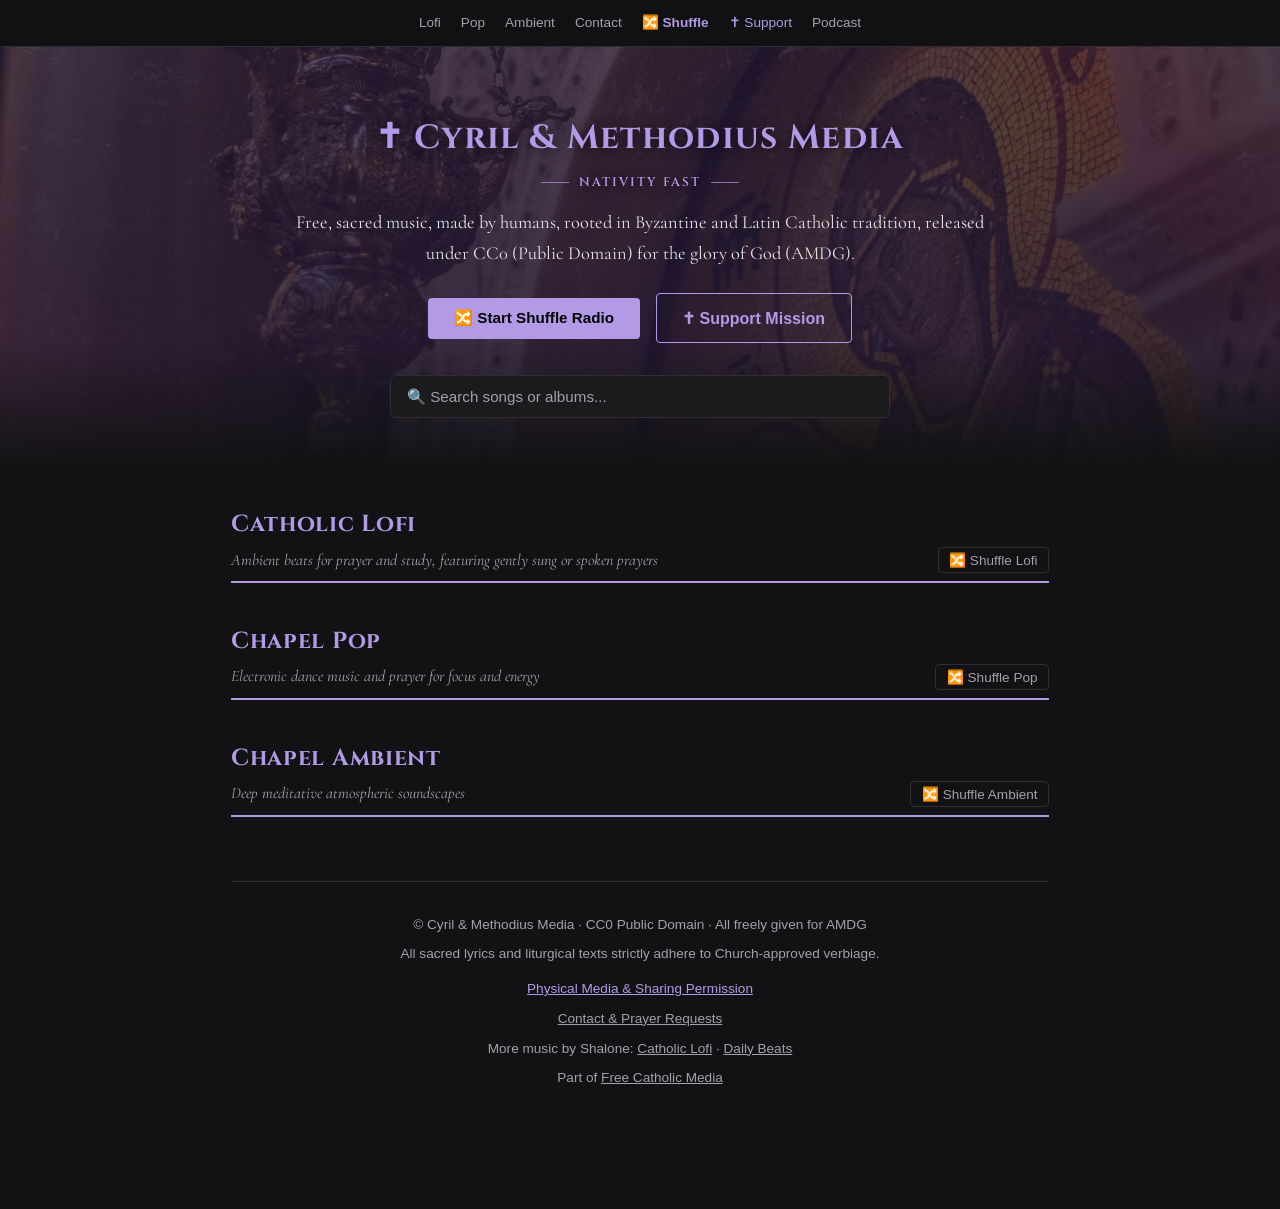
==== commit 7e08411b: "Add cross-links to sister sites Co-Authored-By: Claude Opus 5.5 <noreply@anthropic.com>" ====
--- a/index.html
+++ b/index.html
@@ -16,6 +16,11 @@
   <meta property="og:title" content="Cyril & Methodius Media — Sacred Sound. Open Source." />
   <meta property="og:description" content="Free, sacred music, made by humans, rooted in Byzantine and Latin Catholic tradition, released under CC0 Public Domain for AMDG." />
   <meta property="og:type" content="website" />
+  <meta property="og:site_name" content="Cyril & Methodius Media" />
+  <meta property="og:image" content="https://methodius.media/hero.jpg" />
+  <meta property="og:image:width" content="1920" />
+  <meta property="og:image:height" content="1080" />
+  <meta name="twitter:card" content="summary_large_image" />
 
   <script type="application/ld+json">
   {
@@ -26,6 +31,34 @@
     "url": "https://methodius.media",
     "webFeed": "https://media.methodius.media/podcast.xml",
     "image": "https://methodius.media/apple-touch-icon.png"
+  }
+  </script>
+  <script type="application/ld+json">
+  {
+    "@context": "https://schema.org",
+    "@type": "MusicGroup",
+    "name": "Cyril & Methodius Media",
+    "url": "https://methodius.media/",
+    "logo": "https://methodius.media/apple-touch-icon.png",
+    "image": "https://methodius.media/hero.jpg",
+    "description": "Free, sacred music made by humans, rooted in Byzantine and Latin Catholic tradition: lofi, pop and ambient settings of Catholic prayers, released under CC0 (public domain).",
+    "genre": ["Christian music", "Lofi", "Ambient", "Pop"],
+    "subOrganization": { "@type": "MusicGroup", "name": "Catholic Lofi", "url": "https://catholiclofi.com/" }
+  }
+  </script>
+
+  <script type="application/ld+json">
+  {
+    "@context": "https://schema.org",
+    "@type": "Person",
+    "name": "Shalone Cason",
+    "url": "https://sdcason.com",
+    "sameAs": [
+      "https://methodius.media",
+      "https://catholiclofi.com",
+      "https://shalonely.com",
+      "https://github.com/shalone86"
+    ]
   }
   </script>
 
@@ -847,7 +880,8 @@
       flex-wrap: nowrap !important;
     }
 
-    /* Mobile Play Button - Specific CSS */
+    /* Play button on each song row: round on desktop, labelled on phones */
+    .btn-row-play,
     .btn-mobile-play {
       background: var(--accent);
       color: #000;
@@ -866,6 +900,18 @@
       white-space: nowrap;
       flex-direction: row !important;
       flex-shrink: 0;
+      transition: background 0.2s;
+    }
+    .btn-row-play:hover,
+    .btn-mobile-play:hover {
+      background: var(--accent-hover);
+    }
+    @media (min-width: 641px) {
+      .btn-row-play {
+        padding: 0;
+        width: 28px;
+        border-radius: 50%;
+      }
     }
 
     .mobile-only { display: none !important; }
@@ -896,8 +942,15 @@
       .btn-queue,
       .badge,
       .track-tag-badge,
+      .btn-row-play,
       .btn-mobile-play {
         height: 34px !important;
+      }
+
+      .btn-row-play {
+        width: auto !important;
+        padding: 0 0.8rem !important;
+        border-radius: 4px !important;
       }
 
       /* Specific square width limits for generic icon buttons (download/share on tracks & album share) */
@@ -1647,6 +1700,30 @@
       background: var(--accent);
       color: #000;
     }
+      /* Thank-you note shown once per visit after a download */
+    .give-note {
+      position: fixed; left: 50%; bottom: 6.5rem; z-index: 440;
+      width: min(26rem, calc(100vw - 2rem));
+      transform: translate(-50%, 1rem); opacity: 0; pointer-events: none;
+      transition: opacity 0.3s, transform 0.3s;
+      background: #1b1b1e; color: #e4e4e7;
+      border: 1px solid var(--accent, #d4af37); border-radius: 10px;
+      box-shadow: 0 10px 30px rgba(0, 0, 0, 0.55);
+      padding: 0.9rem 2.4rem 0.9rem 1rem;
+      font-family: -apple-system, BlinkMacSystemFont, 'Segoe UI', Roboto, Arial, sans-serif;
+      font-size: 0.92rem; line-height: 1.45;
+    }
+    .give-note.show { opacity: 1; transform: translate(-50%, 0); pointer-events: auto; }
+    .give-note p { margin: 0 0 0.6rem; }
+    .give-note a {
+      display: inline-block; padding: 0.35rem 0.9rem; border-radius: 999px;
+      background: var(--accent, #d4af37); color: #111; font-weight: 600; text-decoration: none;
+    }
+    .give-note button {
+      position: absolute; top: 0.3rem; right: 0.4rem; width: 2rem; height: 2rem;
+      background: none; border: none; color: #a1a1aa; font-size: 1.1rem; cursor: pointer;
+    }
+    @media (prefers-reduced-motion: reduce) { .give-note { transition: none; } }
   </style>
   <script>
     // Pascha by the Gregorian computus, as Byzantine Catholic churches in the
@@ -1844,6 +1921,12 @@
       </p>
       <p style="margin-top: 0.5rem;">
         <a href="mailto:hello@methodius.media">Contact & Prayer Requests</a>
+      </p>
+      <p style="margin-top: 0.5rem;">
+        More music by Shalone: <a href="https://catholiclofi.com" rel="me">Catholic Lofi</a> · <a href="https://shalonely.com" rel="me">Daily Beats</a>
+      </p>
+      <p style="margin-top: 0.5rem;">
+        Part of <a href="https://methodiusmedia.com">Free Catholic Media</a>
       </p>
     </footer>
   </div>
@@ -1985,20 +2068,193 @@
     let currentShufflePool = [];
     let isShuffleActive = false;
     let currentTrackIndex = -1;
-    let activeAudioEl = null;
     let trackQueue = [];
+    let activeTrack = null;
+
+    // SINGLE MASTER AUDIO ELEMENT FOR BACKGROUND PLAY
+    // A single continuous audio pipeline keeps playback alive on mobile
+    // (especially Samsung One UI / Android lock screen) without autoplay blocks.
+    const masterAudio = new Audio();
+    masterAudio.preload = "auto";
+    let activeAudioEl = masterAudio;
+
+    // KEEP-ALIVE FOR LOCKED PHONES
+    // Some phones (Samsung especially) freeze the browser the instant a song
+    // ends with the screen locked, before the next song can start. A second
+    // player loops ten seconds of silence for as long as music should be
+    // playing, so the phone never sees a gap between songs. It stops when
+    // the listener pauses, on an error, or if no song starts within 30
+    // seconds.
+    const keepAlive = new Audio('/silence.wav');
+    keepAlive.loop = true;
+    keepAlive.preload = 'none';
+    let gapStartedAt = 0;
+    function startKeepAlive() {
+      gapStartedAt = 0;
+      if (keepAlive.paused) keepAlive.play().catch(() => {});
+    }
+    function stopKeepAlive() {
+      gapStartedAt = 0;
+      keepAlive.pause();
+    }
+    keepAlive.addEventListener('timeupdate', () => {
+      const musicPlaying = !masterAudio.paused && !masterAudio.ended;
+      if (musicPlaying) { gapStartedAt = 0; return; }
+      if (!gapStartedAt) gapStartedAt = Date.now();
+      else if (Date.now() - gapStartedAt > 30000) stopKeepAlive();
+    });
 
     function toggleTrackRow(btn) {
       const parentRow = btn.closest('.track-row');
-      const audioEl = parentRow ? parentRow.querySelector('audio') : null;
-      if (audioEl) {
-        if (audioEl.paused) {
-          audioEl.play();
+      if (!parentRow) return;
+      const trackObj = globalTrackPool.find(t => t.rowElement === parentRow);
+      if (!trackObj) return;
+
+      if (activeTrack === trackObj) {
+        if (masterAudio.error || masterAudio.networkState === HTMLMediaElement.NETWORK_NO_SOURCE) {
+          playTrackByObj(trackObj, true);
+        } else if (masterAudio.paused) {
+          masterAudio.play().catch(() => playTrackByObj(trackObj, true));
         } else {
-          audioEl.pause();
+          masterAudio.pause();
         }
-      }
-    }
+      } else {
+        playTrackByObj(trackObj);
+      }
+    }
+
+    // Master audio listeners handle UI sync and seamless continuous background play
+    masterAudio.addEventListener('play', () => {
+      if (!activeTrack) return;
+      startKeepAlive();
+
+      document.querySelectorAll('.track-row.playing').forEach(r => {
+        r.classList.remove('playing');
+        const icon = r.querySelector('.btn-play-icon');
+        if (icon) icon.textContent = "▶";
+        const label = r.querySelector('.btn-play-label');
+        if (label) label.textContent = " Play";
+        const oldMobileBtn = r.querySelector('.btn-mobile-play');
+        if (oldMobileBtn) oldMobileBtn.innerHTML = "▶ Play";
+      });
+
+      if (activeTrack.rowElement) {
+        activeTrack.rowElement.classList.add('playing');
+        const icon = activeTrack.rowElement.querySelector('.btn-play-icon');
+        if (icon) icon.textContent = "⏸";
+        const label = activeTrack.rowElement.querySelector('.btn-play-label');
+        if (label) label.textContent = " Pause";
+        const mobileBtn = activeTrack.rowElement.querySelector('.btn-mobile-play');
+        if (mobileBtn) mobileBtn.innerHTML = "⏸ Pause";
+      }
+
+      currentTrackIndex = globalTrackPool.indexOf(activeTrack);
+      updateNowPlayingBar(activeTrack);
+      updateQueueNowPlaying(activeTrack);
+      markSearchResults();
+
+      const npToggle = document.getElementById('btn-np-toggle');
+      if (npToggle) npToggle.textContent = "⏸";
+      const qpToggle = document.getElementById('qp-toggle');
+      if (qpToggle) qpToggle.textContent = "⏸";
+
+      const trackSlug = slugify(`${activeTrack.albumName}-${activeTrack.title}`);
+      history.replaceState(null, null, `#track-${trackSlug}`);
+
+      if (trackQueue.includes(activeTrack)) toggleQueueTrack(activeTrack);
+
+      if ('mediaSession' in navigator) {
+        navigator.mediaSession.playbackState = "playing";
+      }
+    });
+
+    masterAudio.addEventListener('pause', () => {
+      stopKeepAlive();
+      if (activeTrack && activeTrack.rowElement) {
+        const icon = activeTrack.rowElement.querySelector('.btn-play-icon');
+        if (icon) icon.textContent = "▶";
+        const label = activeTrack.rowElement.querySelector('.btn-play-label');
+        if (label) label.textContent = " Play";
+        const mobileBtn = activeTrack.rowElement.querySelector('.btn-mobile-play');
+        if (mobileBtn) mobileBtn.innerHTML = "▶ Play";
+      }
+      const npToggle = document.getElementById('btn-np-toggle');
+      if (npToggle) npToggle.textContent = "▶";
+      const qpToggle = document.getElementById('qp-toggle');
+      if (qpToggle) qpToggle.textContent = "▶";
+
+      if ('mediaSession' in navigator) {
+        navigator.mediaSession.playbackState = "paused";
+      }
+    });
+
+    masterAudio.addEventListener('timeupdate', () => {
+      const curr = masterAudio.currentTime;
+      const dur = masterAudio.duration || 0;
+      const currEl = document.getElementById('np-time-curr');
+      const durEl = document.getElementById('np-time-dur');
+      if (currEl) currEl.textContent = formatTime(curr);
+      if (durEl) durEl.textContent = formatTime(dur);
+
+      const pct = dur > 0 ? (curr / dur) * 100 : 0;
+      const fillEl = document.getElementById('np-progress-fill');
+      if (fillEl) fillEl.style.width = `${pct}%`;
+
+      // Tell the lock screen where the song is (with the silent keep-alive
+      // also playing, the phone can't work it out on its own).
+      if ('mediaSession' in navigator && navigator.mediaSession.setPositionState && dur > 0 && isFinite(dur)) {
+        try { navigator.mediaSession.setPositionState({ duration: dur, position: Math.min(curr, dur), playbackRate: masterAudio.playbackRate || 1 }); } catch (e) { /* ignore */ }
+      }
+    });
+
+    masterAudio.addEventListener('ended', () => {
+      if (sleepTimer.mode === 'end' || sleepTimer.fading) {
+        stopKeepAlive();
+        setSleepTimer('off');
+        return;
+      }
+      playNextTrack();
+    });
+
+    masterAudio.addEventListener('error', (e) => {
+      console.warn("Master audio error:", e);
+      stopKeepAlive();
+      if (activeTrack && activeTrack.rowElement) {
+        const icon = activeTrack.rowElement.querySelector('.btn-play-icon');
+        if (icon) icon.textContent = "▶";
+        const label = activeTrack.rowElement.querySelector('.btn-play-label');
+        if (label) label.textContent = " Play";
+        const oldMobileBtn = activeTrack.rowElement.querySelector('.btn-mobile-play');
+        if (oldMobileBtn) oldMobileBtn.innerHTML = "▶ Play";
+      }
+      const npToggle = document.getElementById('btn-np-toggle');
+      if (npToggle) npToggle.textContent = "▶";
+      const qpToggle = document.getElementById('qp-toggle');
+      if (qpToggle) qpToggle.textContent = "▶";
+      if ('mediaSession' in navigator) {
+        navigator.mediaSession.playbackState = "paused";
+      }
+    });
+
+    document.addEventListener('visibilitychange', () => {
+      if (!document.hidden && activeTrack) {
+        if (masterAudio.error || masterAudio.networkState === HTMLMediaElement.NETWORK_NO_SOURCE) {
+          masterAudio.load();
+        } else if (!masterAudio.paused && masterAudio.currentTime === 0 && masterAudio.readyState < 2) {
+          // A song that was meant to start while the phone was locked but
+          // never loaded: start it again instead of leaving it frozen.
+          playTrackByObj(activeTrack, true);
+        }
+        if (activeTrack.rowElement) {
+          const icon = activeTrack.rowElement.querySelector('.btn-play-icon');
+          if (icon) icon.textContent = masterAudio.paused ? "▶" : "⏸";
+          const label = activeTrack.rowElement.querySelector('.btn-play-label');
+          if (label) label.textContent = masterAudio.paused ? " Play" : " Pause";
+          const oldMobileBtn = activeTrack.rowElement.querySelector('.btn-mobile-play');
+          if (oldMobileBtn) oldMobileBtn.innerHTML = masterAudio.paused ? "▶ Play" : "⏸ Pause";
+        }
+      }
+    });
 
     // Short names tag each search result with its section; full names
     // label album results.
@@ -2024,7 +2280,8 @@
     }
 
     function shareLink(hash, btn) {
-      const shareUrl = `${window.location.origin}${window.location.pathname}${hash}`;
+      // /listen/… shows the song's art in link previews, then opens this page at the hash.
+      const shareUrl = `${window.location.origin}/listen/${hash.slice(1)}`;
       history.pushState(null, null, hash);
       
       navigator.clipboard.writeText(shareUrl).then(() => {
@@ -2087,12 +2344,9 @@
             targetEl.style.boxShadow = '';
           }, 3000);
 
-          const audioEl = targetEl.querySelector('audio');
-          if (audioEl) {
-            const trackObj = globalTrackPool.find(t => t.audioElement === audioEl);
-            if (trackObj && activeAudioEl !== audioEl) {
-              playTrackByObj(trackObj);
-            }
+          const trackObj = globalTrackPool.find(t => t.rowElement === targetEl);
+          if (trackObj && activeTrack !== trackObj) {
+            playTrackByObj(trackObj);
           }
         }, 300);
       }
@@ -2550,15 +2804,37 @@
       }
     }
 
-    function playTrackByObj(track) {
+    function playTrackByObj(track, forceReload = false) {
       if (!track) return;
 
-      document.querySelectorAll('audio').forEach(a => a.pause());
       scrollToTrackRow(track);
 
-      if (track.audioElement) {
-        track.audioElement.currentTime = 0;
-        track.audioElement.play();
+      const needsNewSource = forceReload || activeTrack !== track || masterAudio.src !== track.url || masterAudio.error;
+
+      activeTrack = track;
+      currentTrackIndex = globalTrackPool.indexOf(track);
+
+      // Immediately sync Now Playing & lock screen MediaSession before buffer wait
+      updateNowPlayingBar(track);
+
+      if (needsNewSource) {
+        masterAudio.src = track.url;
+        masterAudio.load();
+      }
+
+      if ('mediaSession' in navigator) {
+        navigator.mediaSession.playbackState = "playing";
+      }
+
+      startKeepAlive();
+      const p = masterAudio.play();
+      if (p !== undefined) {
+        p.catch(err => {
+          console.warn("Playback error:", err);
+          if (masterAudio.error) {
+            masterAudio.load();
+          }
+        });
       }
     }
 
@@ -2873,11 +3149,16 @@
     }
 
     function toggleNowPlaying() {
-      if (!activeAudioEl) return;
-      if (activeAudioEl.paused) {
-        activeAudioEl.play();
+      if (!activeTrack) {
+        if (globalTrackPool.length > 0) playTrackByObj(globalTrackPool[0]);
+        return;
+      }
+      if (masterAudio.error || masterAudio.networkState === HTMLMediaElement.NETWORK_NO_SOURCE) {
+        playTrackByObj(activeTrack, true);
+      } else if (masterAudio.paused) {
+        masterAudio.play().catch(() => playTrackByObj(activeTrack, true));
       } else {
-        activeAudioEl.pause();
+        masterAudio.pause();
       }
     }
 
@@ -3022,13 +3303,27 @@
         navigator.mediaSession.metadata = new MediaMetadata({
           title: trackObj.title,
           artist: "Cyril & Methodius Media",
-          album: trackObj.albumName
+          album: trackObj.albumName,
+          artwork: [trackObj.coverArt ? { src: trackObj.coverArt, sizes: '512x512', type: 'image/jpeg' }
+            : trackObj.coverThumb ? { src: trackObj.coverThumb, sizes: '256x256', type: 'image/jpeg' }
+            : { src: '/web-app-manifest-512x512.png', sizes: '512x512', type: 'image/png' }]
         });
 
-        navigator.mediaSession.setActionHandler('play', () => activeAudioEl && activeAudioEl.play());
-        navigator.mediaSession.setActionHandler('pause', () => activeAudioEl && activeAudioEl.pause());
-        navigator.mediaSession.setActionHandler('previoustrack', playPrevTrack);
-        navigator.mediaSession.setActionHandler('nexttrack', playNextTrack);
+        navigator.mediaSession.playbackState = masterAudio.paused ? "paused" : "playing";
+
+        try {
+          navigator.mediaSession.setActionHandler('play', () => masterAudio.play().catch(console.error));
+          navigator.mediaSession.setActionHandler('pause', () => masterAudio.pause());
+          navigator.mediaSession.setActionHandler('previoustrack', playPrevTrack);
+          navigator.mediaSession.setActionHandler('nexttrack', playNextTrack);
+          navigator.mediaSession.setActionHandler('seekto', (details) => {
+            if (details.seekTime != null && masterAudio.duration) {
+              masterAudio.currentTime = details.seekTime;
+            }
+          });
+        } catch (err) {
+          console.warn("MediaSession handler error:", err);
+        }
       }
     }
 
@@ -3117,7 +3412,9 @@
 
           // Detect [sung]/[spoken] tag embedded in the album name itself
           const albumTagMatch = rawAlbumName.match(/\[(sung|spoken)\]|\((sung|spoken)\)/i);
-          const albumSpecialTag = albumTagMatch ? sanitizeTag(albumTagMatch[1] || albumTagMatch[2]) : null;
+          // An instrumental version is only "Instrumental", whatever its sung twin is.
+          const albumSpecialTag = albumTagMatch && !/\[instrumental\]|\(instrumental\)/i.test(rawAlbumName)
+            ? sanitizeTag(albumTagMatch[1] || albumTagMatch[2]) : null;
           
           // Extract 4-digit date tags like [2026] or (2026)
           const yearMatch = rawAlbumName.match(/\[(\d{4})\]|\((\d{4})\)/);
@@ -3179,7 +3476,7 @@
               if (!trackTag && albumSpecialTag) {
                 trackTag = albumSpecialTag;
               }
-              if (!trackTag && isInstrumental) trackTag = 'Instrumental';
+              if (isInstrumental || /\binstrumental\b/i.test(trackTag)) trackTag = 'Instrumental';
 
               // The Instrumental tag already says it, so the title drops the
               // word. Downloads keep the full name from the file.
@@ -3300,14 +3597,14 @@
 
               row.innerHTML = `
                 <div class="track-title-wrap">
-                  <button class="btn-mobile-play mobile-only" onclick="toggleTrackRow(this)">▶ Play</button>
+                  <button class="btn-row-play" onclick="toggleTrackRow(this)" title="Play track" aria-label="Play ${track.title}">
+                    <span class="btn-play-icon">▶</span>
+                    <span class="btn-play-label mobile-only"> Play</span>
+                  </button>
                   <span class="track-title">${track.title}</span>
                   ${tagHtml}
                 </div>
                 <div class="track-controls-wrap">
-                  <audio class="audio-player" controls preload="none">
-                    <source src="${track.url}" type="audio/mpeg">
-                  </audio>
                   <div class="track-btn-group">
                     <button class="btn-queue" title="Add to queue">
                       <span class="desktop-only">+ Queue</span>
@@ -3334,8 +3631,6 @@
                 </div>
               `;
 
-              const audioEl = row.querySelector('audio');
-
               const trackObj = {
                 title: track.title,
                 albumName: albumName,
@@ -3345,7 +3640,7 @@
                 coverThumb: albumData.coverThumb || null,
                 instrumental: !!albumData.instrumental,
                 tag: track.tag || '',
-                audioElement: audioEl,
+                audioElement: masterAudio,
                 accordion: details,
                 rowElement: row
               };
@@ -3356,50 +3651,6 @@
               queueBtn.addEventListener('click', (e) => {
                 e.stopPropagation();
                 toggleQueueTrack(trackObj);
-              });
-
-              const mobilePlayBtn = row.querySelector('.btn-mobile-play');
-
-              // Audio State Change Event Listeners
-              audioEl.addEventListener('play', () => {
-                if (mobilePlayBtn) mobilePlayBtn.innerHTML = "⏸ Pause";
-                if (activeAudioEl && activeAudioEl !== audioEl) {
-                  activeAudioEl.closest('.track-row').classList.remove('playing');
-                }
-                row.classList.add('playing');
-                activeAudioEl = audioEl;
-                currentTrackIndex = globalTrackPool.indexOf(trackObj);
-                updateNowPlayingBar(trackObj);
-                updateQueueNowPlaying(trackObj);
-                markSearchResults();
-                document.getElementById('btn-np-toggle').textContent = "⏸";
-                document.getElementById('qp-toggle').textContent = "⏸";
-                history.replaceState(null, null, `#track-${trackSlug}`);
-
-                // A track that starts playing is no longer "up next" -- drop it
-                // from the queue whether it got here via the queue itself or was
-                // played directly while still queued.
-                if (trackQueue.includes(trackObj)) toggleQueueTrack(trackObj);
-              });
-
-              audioEl.addEventListener('pause', () => {
-                if (mobilePlayBtn) mobilePlayBtn.innerHTML = "▶ Play";
-                if (activeAudioEl === audioEl) {
-                  document.getElementById('btn-np-toggle').textContent = "▶";
-                  document.getElementById('qp-toggle').textContent = "▶";
-                }
-              });
-
-              audioEl.addEventListener('timeupdate', () => {
-                if (activeAudioEl === audioEl) {
-                  const curr = audioEl.currentTime;
-                  const dur = audioEl.duration || 0;
-                  document.getElementById('np-time-curr').textContent = formatTime(curr);
-                  document.getElementById('np-time-dur').textContent = formatTime(dur);
-                  
-                  const pct = dur > 0 ? (curr / dur) * 100 : 0;
-                  document.getElementById('np-progress-fill').style.width = `${pct}%`;
-                }
               });
 
               trackListEl.appendChild(row);
@@ -3521,19 +3772,7 @@
     }
 
     function setupContinuousPlayback() {
-      document.addEventListener('play', (e) => {
-        document.querySelectorAll('audio').forEach(audio => {
-          if (audio !== e.target) audio.pause();
-        });
-      }, true);
-
-      document.addEventListener('ended', (e) => {
-        if (sleepTimer.mode === 'end' || sleepTimer.fading) {
-          setSleepTimer('off');
-          return;
-        }
-        playNextTrack();
-      }, true);
+      // Background continuous playback is centrally managed by masterAudio listeners
     }
 
     window.addEventListener('hashchange', handleDeepLink);
@@ -3553,5 +3792,31 @@
       });
     }
   </script>
+  <script>
+    // A short thank-you note with a link to give, shown once per visit just
+    // after someone starts a download. It never blocks the download, closes
+    // itself after 12 seconds, and nothing is saved on the visitor's device.
+    (function () {
+      const GIVE_URL = 'https://buy.stripe.com/8x2aEX4RXgOj7qeeG7cV202';
+      const DOWNLOADS = 'a[download], a[href$=".zip"], .btn-download, #btn-download-zip, #np-download, [onclick*="downloadCurrentTrack"]';
+      let shown = false;
+      document.addEventListener('click', (e) => {
+        if (shown || !(e.target instanceof Element) || !e.target.closest(DOWNLOADS)) return;
+        shown = true;
+        const note = document.createElement('div');
+        note.className = 'give-note';
+        note.setAttribute('role', 'status');
+        note.innerHTML = '<p>Enjoy the music! It’s free, and always will be. If you’d like to give back, even $2 helps. God bless +</p>'
+          + '<a href="' + GIVE_URL + '" target="_blank" rel="noopener">Give back</a>'
+          + '<button type="button" aria-label="Close">✕</button>';
+        const close = () => { note.classList.remove('show'); setTimeout(() => note.remove(), 400); };
+        note.querySelector('button').addEventListener('click', close);
+        note.querySelector('a').addEventListener('click', close);
+        document.body.appendChild(note);
+        setTimeout(() => note.classList.add('show'), 1200);
+        setTimeout(close, 13200);
+      }, true);
+    })();
+  </script>
 </body>
 </html>
